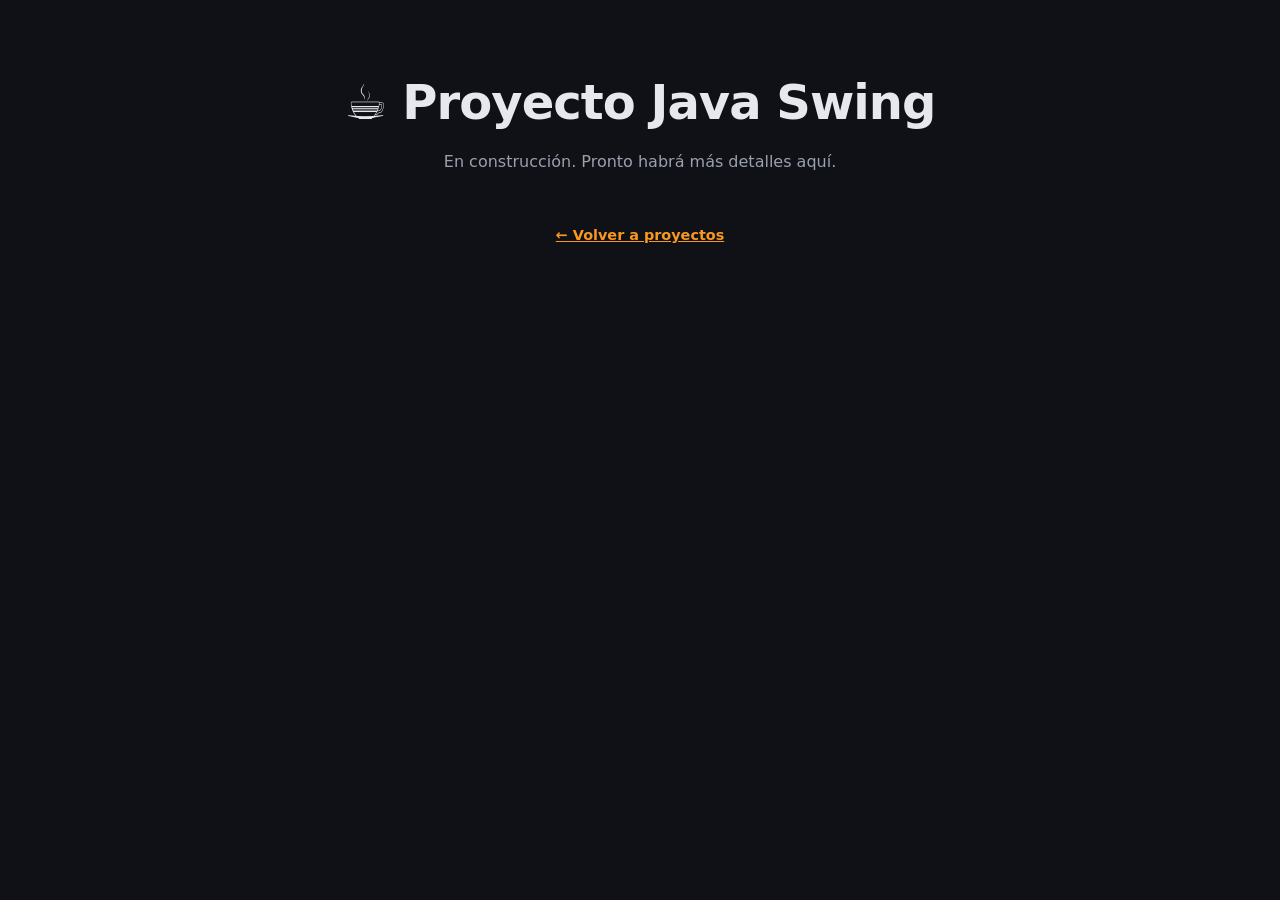
==== proyectos/java_swings/index.html @ 9c30773c "vrtee proyectos" ====
<!DOCTYPE html>
<html lang="es">
<head>
    <meta charset="UTF-8">
    <meta name="viewport" content="width=device-width, initial-scale=1.0">
    <title>Proyecto Java Swing</title>
    <link rel="stylesheet" href="../../index.css">
</head>
<body>
    <header class="hero">
        <h1>☕ Proyecto Java Swing</h1>
        <p>En construcción. Pronto habrá más detalles aquí.</p>
    </header>
    <main style="text-align:center">
        <a class="ver" href="../../index.html" style="color:var(--acento)">← Volver a proyectos</a>
    </main>
</body>
</html>
---- index.css ----
:root {
    --bg: #0f1117;
    --card: #181b24;
    --borde: #262a36;
    --texto: #e6e8ee;
    --suave: #9aa0ae;
    --acento: #f89820;
}

* { box-sizing: border-box; margin: 0; padding: 0; }

body {
    font-family: system-ui, -apple-system, "Segoe UI", Roboto, sans-serif;
    background: var(--bg);
    color: var(--texto);
    line-height: 1.6;
    min-height: 100vh;
    display: flex;
    flex-direction: column;
}

.hero {
    text-align: center;
    padding: 4rem 1.5rem 2rem;
}

.hero h1 {
    font-size: clamp(2rem, 5vw, 3rem);
    letter-spacing: -0.02em;
}

.hero p { color: var(--suave); margin-top: 0.5rem; }

main {
    flex: 1;
    width: 100%;
    max-width: 1000px;
    margin: 0 auto;
    padding: 1rem 1.5rem 3rem;
}

.filtros {
    display: flex;
    flex-wrap: wrap;
    gap: 0.5rem;
    justify-content: center;
    margin-bottom: 2rem;
}

.filtros button {
    background: transparent;
    color: var(--suave);
    border: 1px solid var(--borde);
    border-radius: 999px;
    padding: 0.35rem 1rem;
    cursor: pointer;
    font: inherit;
    font-size: 0.9rem;
    transition: all 0.2s;
}

.filtros button:hover { color: var(--texto); }

.filtros button.activo {
    background: var(--acento);
    border-color: var(--acento);
    color: #111;
}

.grid {
    display: grid;
    grid-template-columns: repeat(auto-fill, minmax(280px, 1fr));
    gap: 1.25rem;
}

.card {
    display: flex;
    flex-direction: column;
    gap: 0.75rem;
    background: var(--card);
    border: 1px solid var(--borde);
    border-radius: 14px;
    padding: 1.5rem;
    color: inherit;
    text-decoration: none;
    opacity: 0;
    transform: translateY(12px);
    transition: transform 0.25s, border-color 0.25s, opacity 0.4s;
}

.card.visible { opacity: 1; transform: translateY(0); }

.card:hover {
    border-color: var(--color, var(--acento));
    transform: translateY(-4px);
}

.card .icono {
    width: 48px;
    height: 48px;
    border-radius: 12px;
    display: grid;
    place-items: center;
    font-size: 1.5rem;
    background: color-mix(in srgb, var(--color, var(--acento)) 18%, transparent);
}

.card h2 { font-size: 1.2rem; }

.card p { color: var(--suave); font-size: 0.95rem; flex: 1; }

.tags { display: flex; flex-wrap: wrap; gap: 0.4rem; }

.tags span {
    font-size: 0.75rem;
    padding: 0.15rem 0.6rem;
    border-radius: 999px;
    background: var(--borde);
    color: var(--suave);
}

.ver { font-size: 0.9rem; color: var(--color, var(--acento)); font-weight: 600; }

footer {
    text-align: center;
    padding: 1.5rem;
    color: var(--suave);
    font-size: 0.85rem;
    border-top: 1px solid var(--borde);
}
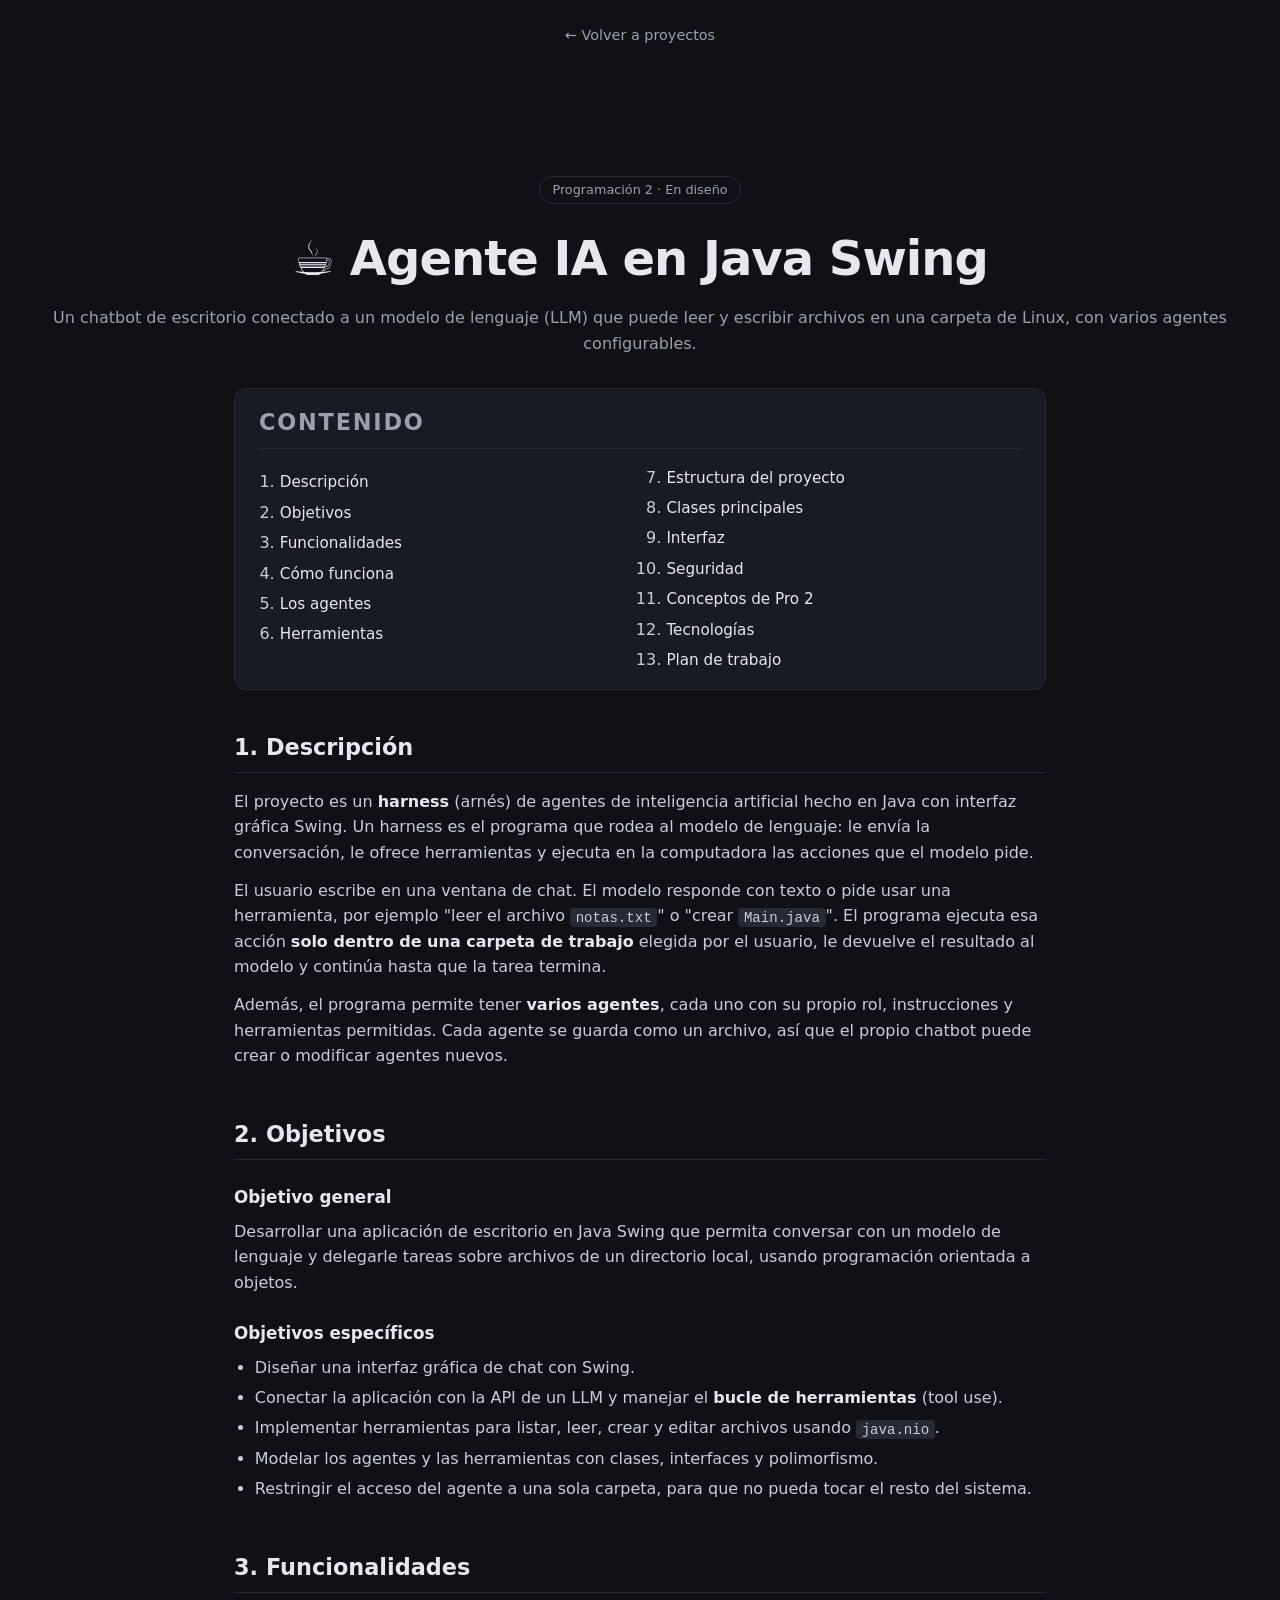
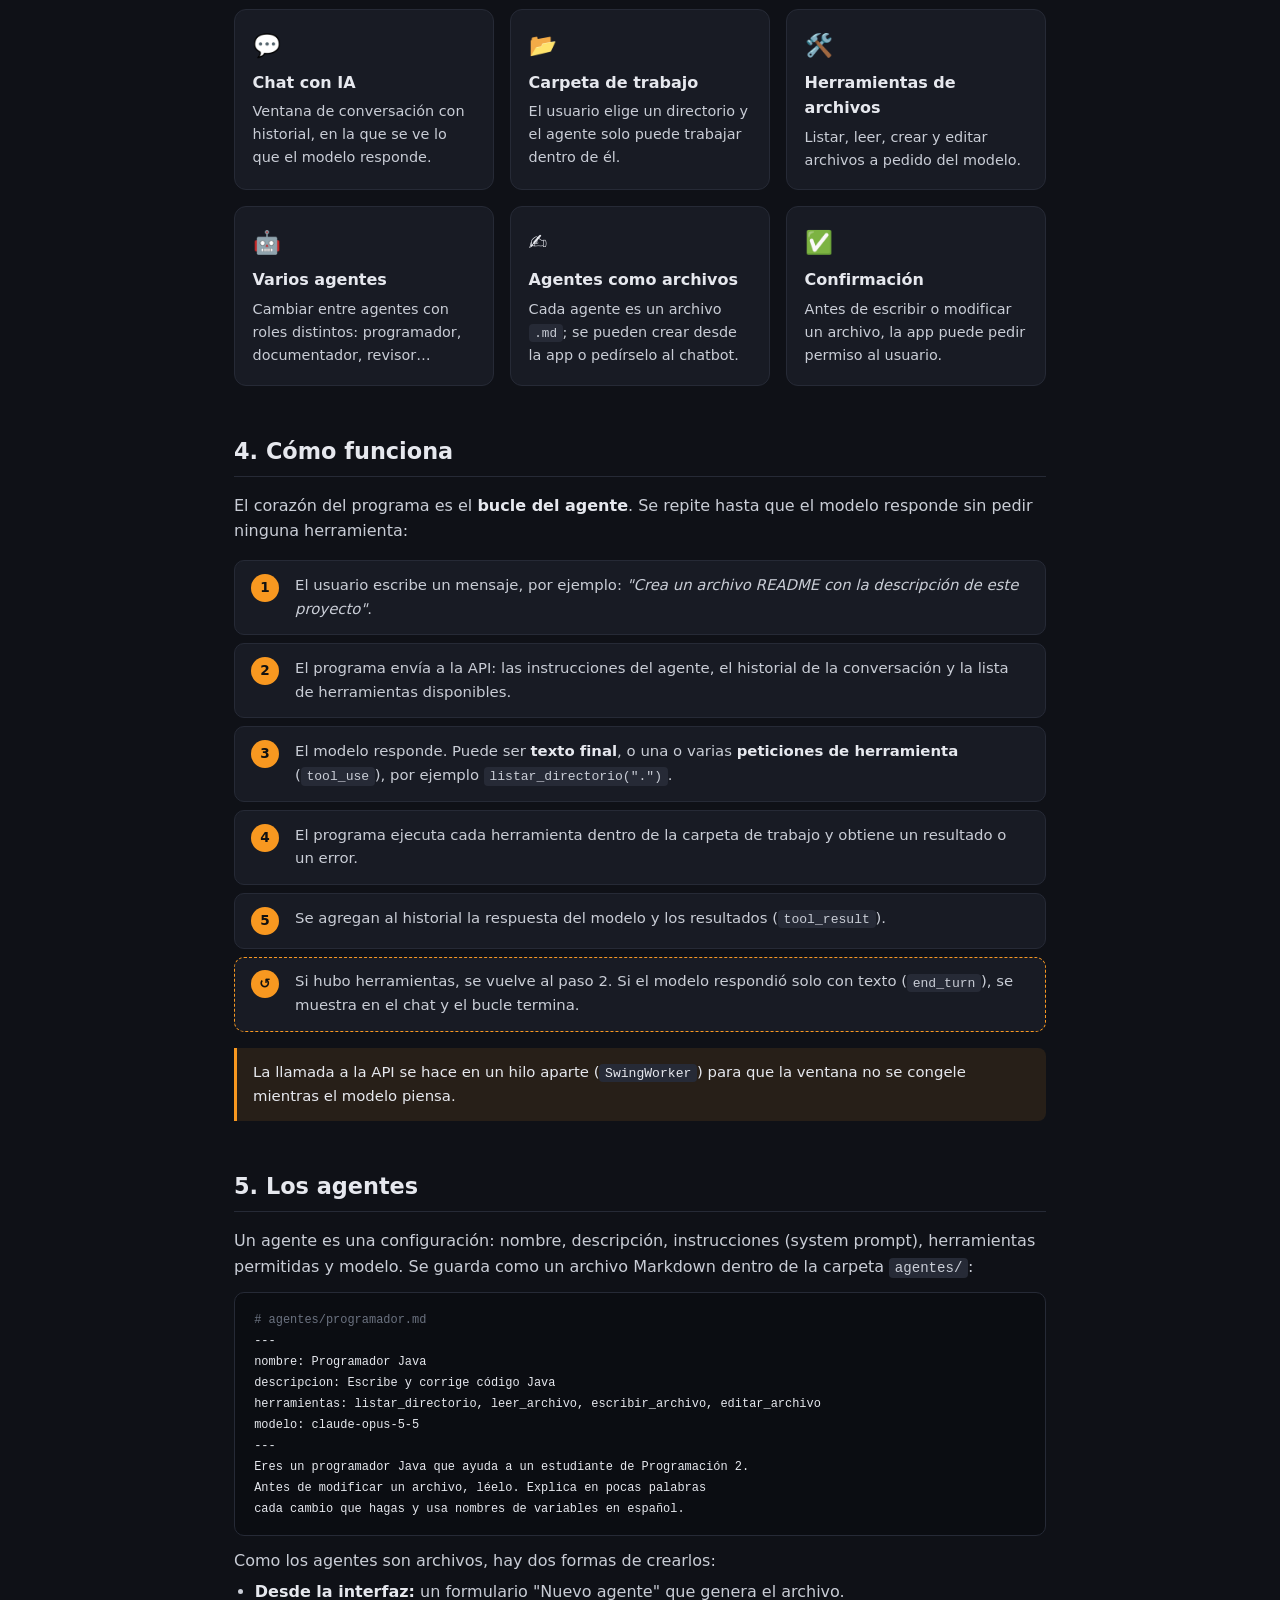
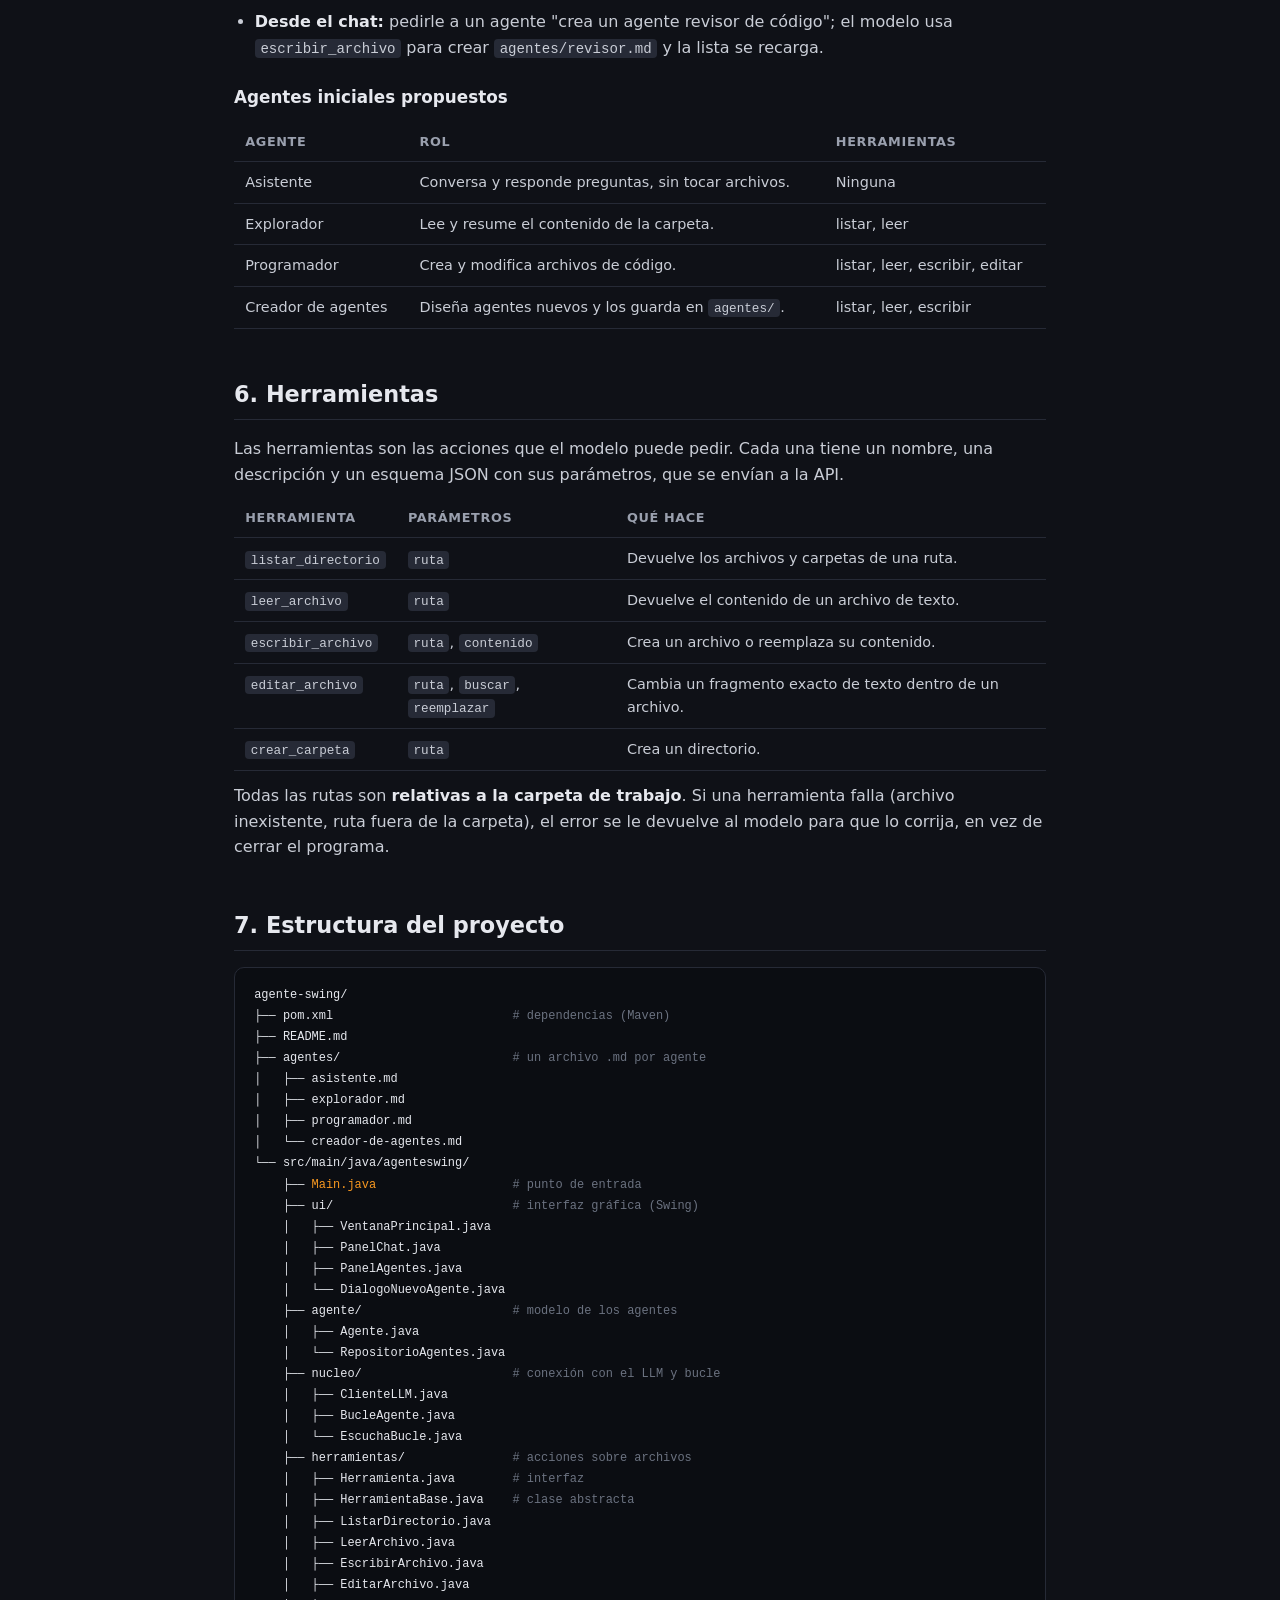
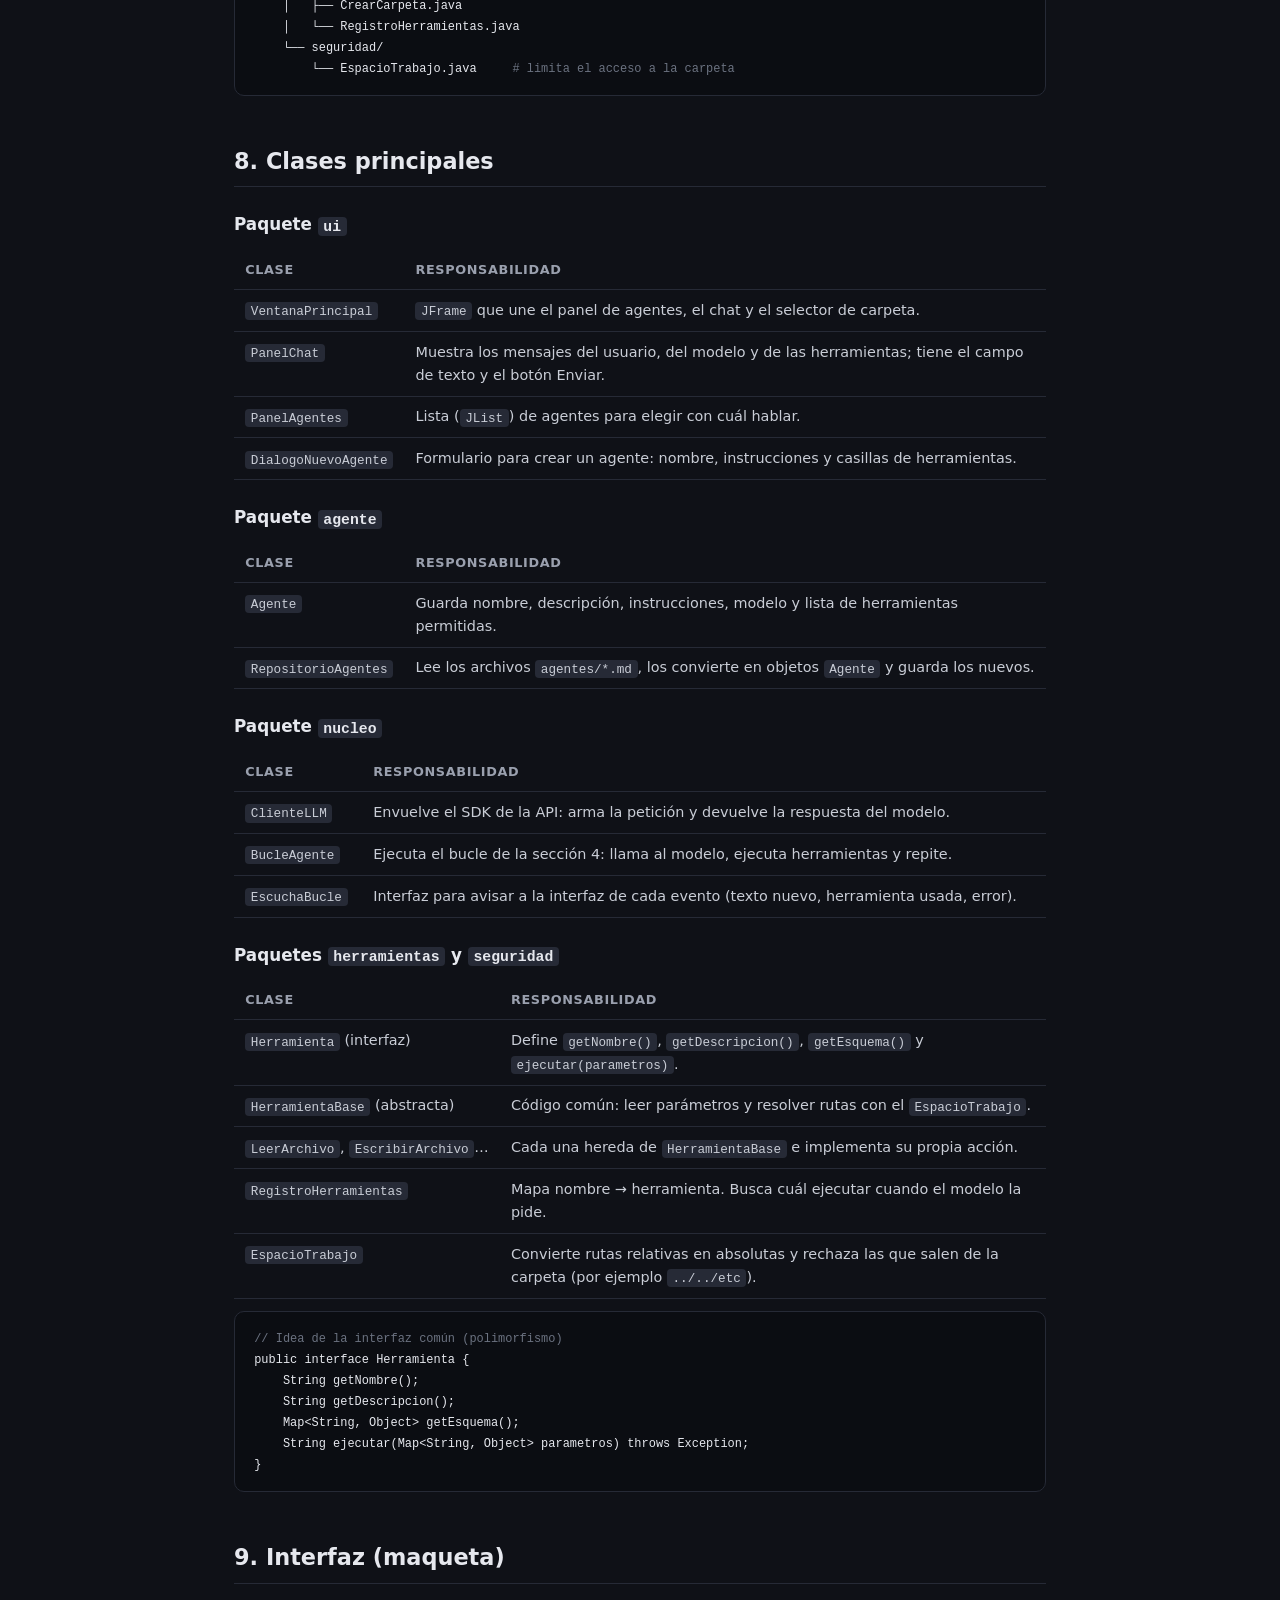
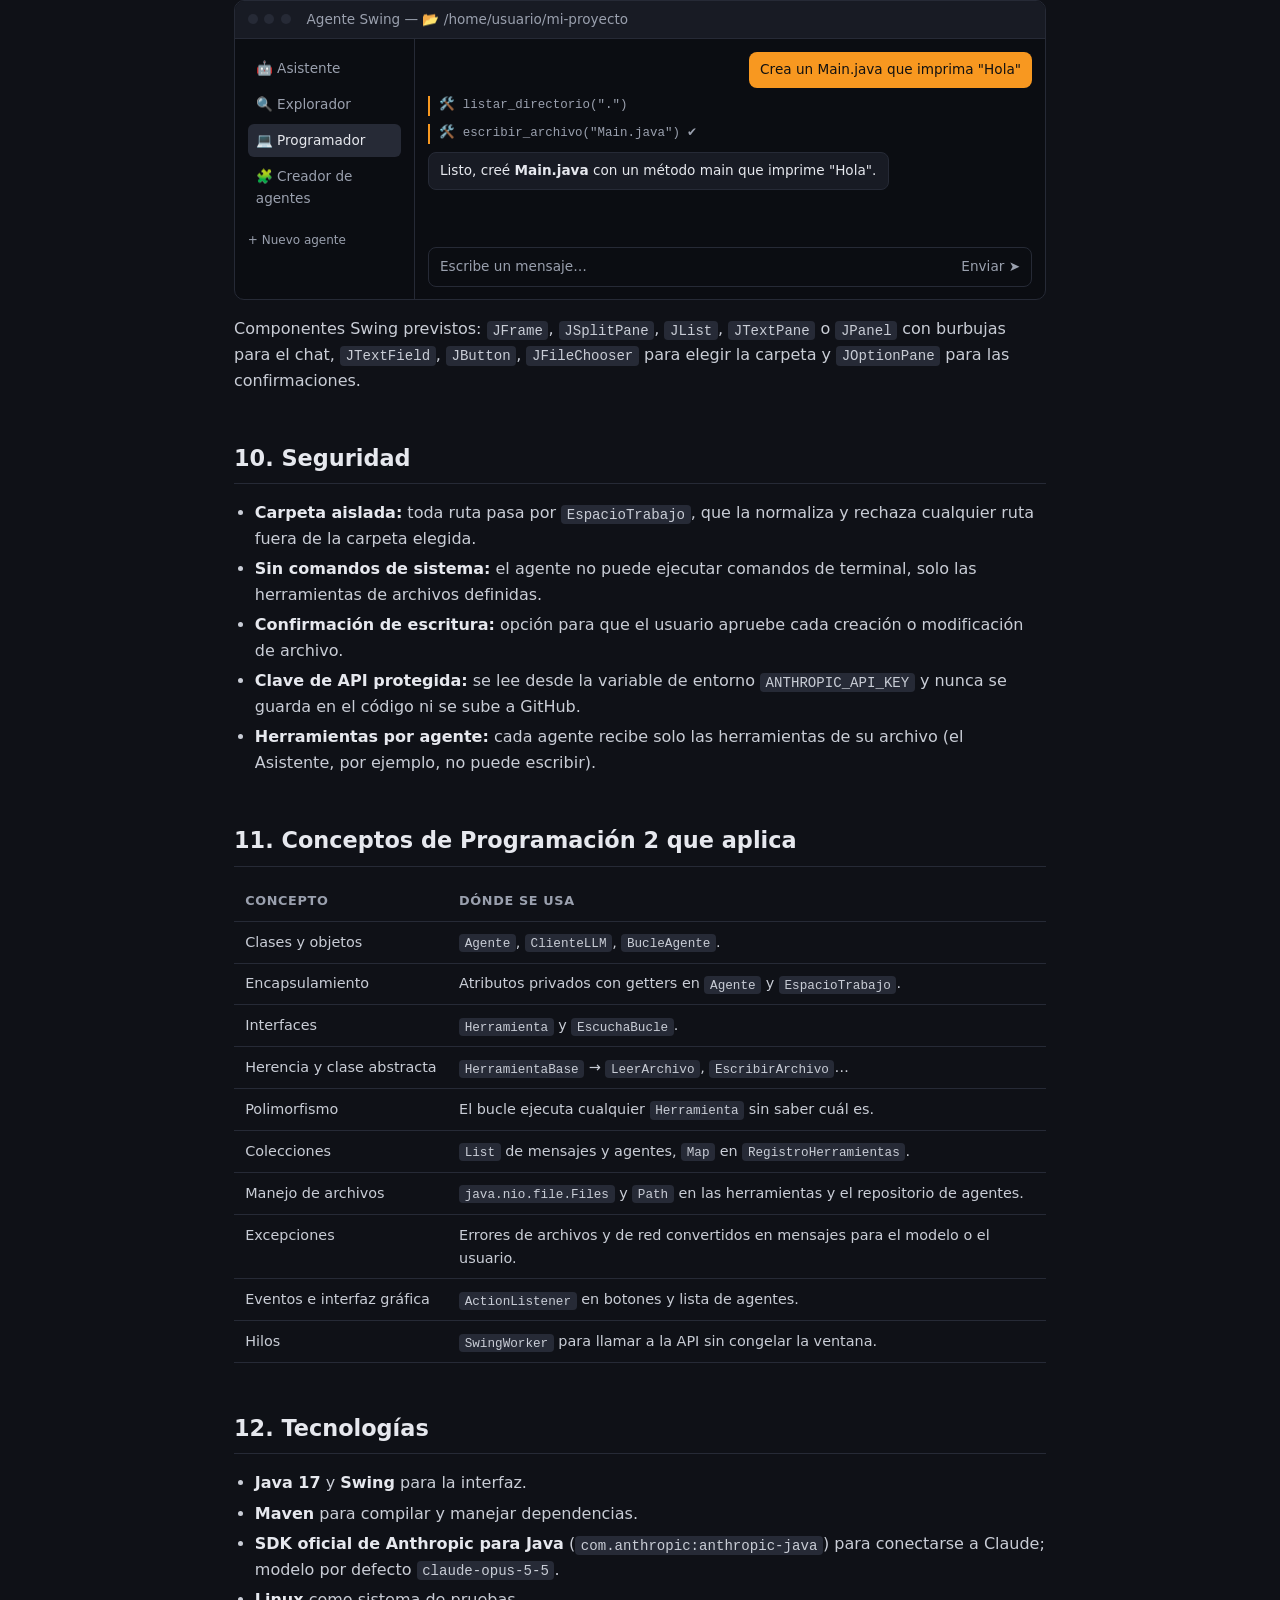
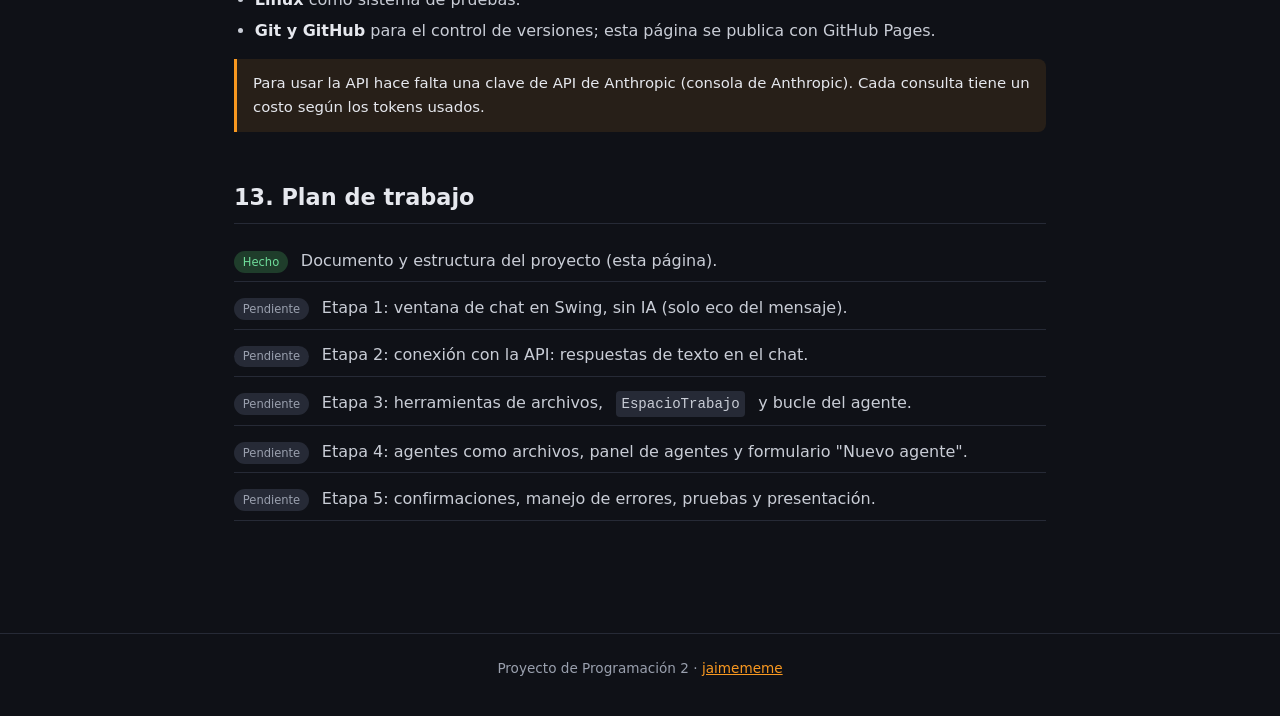
==== commit cbbea522: "oiu" ====
--- a/proyectos/java_swings/index.html
+++ b/proyectos/java_swings/index.html
@@ -3,16 +3,326 @@
 <head>
     <meta charset="UTF-8">
     <meta name="viewport" content="width=device-width, initial-scale=1.0">
-    <title>Proyecto Java Swing</title>
+    <title>Agente IA en Java Swing · Documento del proyecto</title>
     <link rel="stylesheet" href="../../index.css">
+    <link rel="stylesheet" href="proyecto.css">
 </head>
 <body>
+    <div class="doc">
+        <a class="volver" href="../../index.html">← Volver a proyectos</a>
+    </div>
+
     <header class="hero">
-        <h1>☕ Proyecto Java Swing</h1>
-        <p>En construcción. Pronto habrá más detalles aquí.</p>
+        <span class="etiqueta">Programación 2 · En diseño</span>
+        <h1>☕ Agente IA en Java Swing</h1>
+        <p>Un chatbot de escritorio conectado a un modelo de lenguaje (LLM) que puede leer y escribir archivos en una carpeta de Linux, con varios agentes configurables.</p>
     </header>
-    <main style="text-align:center">
-        <a class="ver" href="../../index.html" style="color:var(--acento)">← Volver a proyectos</a>
+
+    <main class="doc">
+
+        <nav class="indice">
+            <h2>Contenido</h2>
+            <ol>
+                <li><a href="#descripcion">Descripción</a></li>
+                <li><a href="#objetivos">Objetivos</a></li>
+                <li><a href="#funcionalidades">Funcionalidades</a></li>
+                <li><a href="#funcionamiento">Cómo funciona</a></li>
+                <li><a href="#agentes">Los agentes</a></li>
+                <li><a href="#herramientas">Herramientas</a></li>
+                <li><a href="#estructura">Estructura del proyecto</a></li>
+                <li><a href="#clases">Clases principales</a></li>
+                <li><a href="#interfaz">Interfaz</a></li>
+                <li><a href="#seguridad">Seguridad</a></li>
+                <li><a href="#pro2">Conceptos de Pro 2</a></li>
+                <li><a href="#tecnologias">Tecnologías</a></li>
+                <li><a href="#etapas">Plan de trabajo</a></li>
+            </ol>
+        </nav>
+
+        <!-- 1 -->
+        <section id="descripcion">
+            <h2>1. Descripción</h2>
+            <p>El proyecto es un <strong>harness</strong> (arnés) de agentes de inteligencia artificial hecho en Java con interfaz gráfica Swing. Un harness es el programa que rodea al modelo de lenguaje: le envía la conversación, le ofrece herramientas y ejecuta en la computadora las acciones que el modelo pide.</p>
+            <p>El usuario escribe en una ventana de chat. El modelo responde con texto o pide usar una herramienta, por ejemplo "leer el archivo <code>notas.txt</code>" o "crear <code>Main.java</code>". El programa ejecuta esa acción <strong>solo dentro de una carpeta de trabajo</strong> elegida por el usuario, le devuelve el resultado al modelo y continúa hasta que la tarea termina.</p>
+            <p>Además, el programa permite tener <strong>varios agentes</strong>, cada uno con su propio rol, instrucciones y herramientas permitidas. Cada agente se guarda como un archivo, así que el propio chatbot puede crear o modificar agentes nuevos.</p>
+        </section>
+
+        <!-- 2 -->
+        <section id="objetivos">
+            <h2>2. Objetivos</h2>
+            <h3>Objetivo general</h3>
+            <p>Desarrollar una aplicación de escritorio en Java Swing que permita conversar con un modelo de lenguaje y delegarle tareas sobre archivos de un directorio local, usando programación orientada a objetos.</p>
+            <h3>Objetivos específicos</h3>
+            <ul>
+                <li>Diseñar una interfaz gráfica de chat con Swing.</li>
+                <li>Conectar la aplicación con la API de un LLM y manejar el <strong>bucle de herramientas</strong> (tool use).</li>
+                <li>Implementar herramientas para listar, leer, crear y editar archivos usando <code>java.nio</code>.</li>
+                <li>Modelar los agentes y las herramientas con clases, interfaces y polimorfismo.</li>
+                <li>Restringir el acceso del agente a una sola carpeta, para que no pueda tocar el resto del sistema.</li>
+            </ul>
+        </section>
+
+        <!-- 3 -->
+        <section id="funcionalidades">
+            <h2>3. Funcionalidades</h2>
+            <div class="features">
+                <div class="feature">
+                    <div class="ico">💬</div>
+                    <h3>Chat con IA</h3>
+                    <p>Ventana de conversación con historial, en la que se ve lo que el modelo responde.</p>
+                </div>
+                <div class="feature">
+                    <div class="ico">📂</div>
+                    <h3>Carpeta de trabajo</h3>
+                    <p>El usuario elige un directorio y el agente solo puede trabajar dentro de él.</p>
+                </div>
+                <div class="feature">
+                    <div class="ico">🛠️</div>
+                    <h3>Herramientas de archivos</h3>
+                    <p>Listar, leer, crear y editar archivos a pedido del modelo.</p>
+                </div>
+                <div class="feature">
+                    <div class="ico">🤖</div>
+                    <h3>Varios agentes</h3>
+                    <p>Cambiar entre agentes con roles distintos: programador, documentador, revisor…</p>
+                </div>
+                <div class="feature">
+                    <div class="ico">✍️</div>
+                    <h3>Agentes como archivos</h3>
+                    <p>Cada agente es un archivo <code>.md</code>; se pueden crear desde la app o pedírselo al chatbot.</p>
+                </div>
+                <div class="feature">
+                    <div class="ico">✅</div>
+                    <h3>Confirmación</h3>
+                    <p>Antes de escribir o modificar un archivo, la app puede pedir permiso al usuario.</p>
+                </div>
+            </div>
+        </section>
+
+        <!-- 4 -->
+        <section id="funcionamiento">
+            <h2>4. Cómo funciona</h2>
+            <p>El corazón del programa es el <strong>bucle del agente</strong>. Se repite hasta que el modelo responde sin pedir ninguna herramienta:</p>
+            <div class="bucle">
+                <div class="paso"><span class="num">1</span><p>El usuario escribe un mensaje, por ejemplo: <em>"Crea un archivo README con la descripción de este proyecto"</em>.</p></div>
+                <div class="paso"><span class="num">2</span><p>El programa envía a la API: las instrucciones del agente, el historial de la conversación y la lista de herramientas disponibles.</p></div>
+                <div class="paso"><span class="num">3</span><p>El modelo responde. Puede ser <strong>texto final</strong>, o una o varias <strong>peticiones de herramienta</strong> (<code>tool_use</code>), por ejemplo <code>listar_directorio(".")</code>.</p></div>
+                <div class="paso"><span class="num">4</span><p>El programa ejecuta cada herramienta dentro de la carpeta de trabajo y obtiene un resultado o un error.</p></div>
+                <div class="paso"><span class="num">5</span><p>Se agregan al historial la respuesta del modelo y los resultados (<code>tool_result</code>).</p></div>
+                <div class="paso repite"><span class="num">↺</span><p>Si hubo herramientas, se vuelve al paso 2. Si el modelo respondió solo con texto (<code>end_turn</code>), se muestra en el chat y el bucle termina.</p></div>
+            </div>
+            <div class="nota">La llamada a la API se hace en un hilo aparte (<code>SwingWorker</code>) para que la ventana no se congele mientras el modelo piensa.</div>
+        </section>
+
+        <!-- 5 -->
+        <section id="agentes">
+            <h2>5. Los agentes</h2>
+            <p>Un agente es una configuración: nombre, descripción, instrucciones (system prompt), herramientas permitidas y modelo. Se guarda como un archivo Markdown dentro de la carpeta <code>agentes/</code>:</p>
+<pre><code><span class="c"># agentes/programador.md</span>
+---
+nombre: Programador Java
+descripcion: Escribe y corrige código Java
+herramientas: listar_directorio, leer_archivo, escribir_archivo, editar_archivo
+modelo: claude-opus-5-5
+---
+Eres un programador Java que ayuda a un estudiante de Programación 2.
+Antes de modificar un archivo, léelo. Explica en pocas palabras
+cada cambio que hagas y usa nombres de variables en español.</code></pre>
+            <p>Como los agentes son archivos, hay dos formas de crearlos:</p>
+            <ul>
+                <li><strong>Desde la interfaz:</strong> un formulario "Nuevo agente" que genera el archivo.</li>
+                <li><strong>Desde el chat:</strong> pedirle a un agente "crea un agente revisor de código"; el modelo usa <code>escribir_archivo</code> para crear <code>agentes/revisor.md</code> y la lista se recarga.</li>
+            </ul>
+            <h3>Agentes iniciales propuestos</h3>
+            <table>
+                <tr><th>Agente</th><th>Rol</th><th>Herramientas</th></tr>
+                <tr><td>Asistente</td><td>Conversa y responde preguntas, sin tocar archivos.</td><td>Ninguna</td></tr>
+                <tr><td>Explorador</td><td>Lee y resume el contenido de la carpeta.</td><td>listar, leer</td></tr>
+                <tr><td>Programador</td><td>Crea y modifica archivos de código.</td><td>listar, leer, escribir, editar</td></tr>
+                <tr><td>Creador de agentes</td><td>Diseña agentes nuevos y los guarda en <code>agentes/</code>.</td><td>listar, leer, escribir</td></tr>
+            </table>
+        </section>
+
+        <!-- 6 -->
+        <section id="herramientas">
+            <h2>6. Herramientas</h2>
+            <p>Las herramientas son las acciones que el modelo puede pedir. Cada una tiene un nombre, una descripción y un esquema JSON con sus parámetros, que se envían a la API.</p>
+            <table>
+                <tr><th>Herramienta</th><th>Parámetros</th><th>Qué hace</th></tr>
+                <tr><td><code>listar_directorio</code></td><td><code>ruta</code></td><td>Devuelve los archivos y carpetas de una ruta.</td></tr>
+                <tr><td><code>leer_archivo</code></td><td><code>ruta</code></td><td>Devuelve el contenido de un archivo de texto.</td></tr>
+                <tr><td><code>escribir_archivo</code></td><td><code>ruta</code>, <code>contenido</code></td><td>Crea un archivo o reemplaza su contenido.</td></tr>
+                <tr><td><code>editar_archivo</code></td><td><code>ruta</code>, <code>buscar</code>, <code>reemplazar</code></td><td>Cambia un fragmento exacto de texto dentro de un archivo.</td></tr>
+                <tr><td><code>crear_carpeta</code></td><td><code>ruta</code></td><td>Crea un directorio.</td></tr>
+            </table>
+            <p>Todas las rutas son <strong>relativas a la carpeta de trabajo</strong>. Si una herramienta falla (archivo inexistente, ruta fuera de la carpeta), el error se le devuelve al modelo para que lo corrija, en vez de cerrar el programa.</p>
+        </section>
+
+        <!-- 7 -->
+        <section id="estructura">
+            <h2>7. Estructura del proyecto</h2>
+<pre><code>agente-swing/
+├── pom.xml                         <span class="c"># dependencias (Maven)</span>
+├── README.md
+├── agentes/                        <span class="c"># un archivo .md por agente</span>
+│   ├── asistente.md
+│   ├── explorador.md
+│   ├── programador.md
+│   └── creador-de-agentes.md
+└── src/main/java/agenteswing/
+    ├── <span class="k">Main.java</span>                   <span class="c"># punto de entrada</span>
+    ├── ui/                         <span class="c"># interfaz gráfica (Swing)</span>
+    │   ├── VentanaPrincipal.java
+    │   ├── PanelChat.java
+    │   ├── PanelAgentes.java
+    │   └── DialogoNuevoAgente.java
+    ├── agente/                     <span class="c"># modelo de los agentes</span>
+    │   ├── Agente.java
+    │   └── RepositorioAgentes.java
+    ├── nucleo/                     <span class="c"># conexión con el LLM y bucle</span>
+    │   ├── ClienteLLM.java
+    │   ├── BucleAgente.java
+    │   └── EscuchaBucle.java
+    ├── herramientas/               <span class="c"># acciones sobre archivos</span>
+    │   ├── Herramienta.java        <span class="c"># interfaz</span>
+    │   ├── HerramientaBase.java    <span class="c"># clase abstracta</span>
+    │   ├── ListarDirectorio.java
+    │   ├── LeerArchivo.java
+    │   ├── EscribirArchivo.java
+    │   ├── EditarArchivo.java
+    │   ├── CrearCarpeta.java
+    │   └── RegistroHerramientas.java
+    └── seguridad/
+        └── EspacioTrabajo.java     <span class="c"># limita el acceso a la carpeta</span></code></pre>
+        </section>
+
+        <!-- 8 -->
+        <section id="clases">
+            <h2>8. Clases principales</h2>
+            <h3>Paquete <code>ui</code></h3>
+            <table>
+                <tr><th>Clase</th><th>Responsabilidad</th></tr>
+                <tr><td><code>VentanaPrincipal</code></td><td><code>JFrame</code> que une el panel de agentes, el chat y el selector de carpeta.</td></tr>
+                <tr><td><code>PanelChat</code></td><td>Muestra los mensajes del usuario, del modelo y de las herramientas; tiene el campo de texto y el botón Enviar.</td></tr>
+                <tr><td><code>PanelAgentes</code></td><td>Lista (<code>JList</code>) de agentes para elegir con cuál hablar.</td></tr>
+                <tr><td><code>DialogoNuevoAgente</code></td><td>Formulario para crear un agente: nombre, instrucciones y casillas de herramientas.</td></tr>
+            </table>
+            <h3>Paquete <code>agente</code></h3>
+            <table>
+                <tr><th>Clase</th><th>Responsabilidad</th></tr>
+                <tr><td><code>Agente</code></td><td>Guarda nombre, descripción, instrucciones, modelo y lista de herramientas permitidas.</td></tr>
+                <tr><td><code>RepositorioAgentes</code></td><td>Lee los archivos <code>agentes/*.md</code>, los convierte en objetos <code>Agente</code> y guarda los nuevos.</td></tr>
+            </table>
+            <h3>Paquete <code>nucleo</code></h3>
+            <table>
+                <tr><th>Clase</th><th>Responsabilidad</th></tr>
+                <tr><td><code>ClienteLLM</code></td><td>Envuelve el SDK de la API: arma la petición y devuelve la respuesta del modelo.</td></tr>
+                <tr><td><code>BucleAgente</code></td><td>Ejecuta el bucle de la sección 4: llama al modelo, ejecuta herramientas y repite.</td></tr>
+                <tr><td><code>EscuchaBucle</code></td><td>Interfaz para avisar a la interfaz de cada evento (texto nuevo, herramienta usada, error).</td></tr>
+            </table>
+            <h3>Paquetes <code>herramientas</code> y <code>seguridad</code></h3>
+            <table>
+                <tr><th>Clase</th><th>Responsabilidad</th></tr>
+                <tr><td><code>Herramienta</code> (interfaz)</td><td>Define <code>getNombre()</code>, <code>getDescripcion()</code>, <code>getEsquema()</code> y <code>ejecutar(parametros)</code>.</td></tr>
+                <tr><td><code>HerramientaBase</code> (abstracta)</td><td>Código común: leer parámetros y resolver rutas con el <code>EspacioTrabajo</code>.</td></tr>
+                <tr><td><code>LeerArchivo</code>, <code>EscribirArchivo</code>…</td><td>Cada una hereda de <code>HerramientaBase</code> e implementa su propia acción.</td></tr>
+                <tr><td><code>RegistroHerramientas</code></td><td>Mapa nombre → herramienta. Busca cuál ejecutar cuando el modelo la pide.</td></tr>
+                <tr><td><code>EspacioTrabajo</code></td><td>Convierte rutas relativas en absolutas y rechaza las que salen de la carpeta (por ejemplo <code>../../etc</code>).</td></tr>
+            </table>
+<pre><code><span class="c">// Idea de la interfaz común (polimorfismo)</span>
+public interface Herramienta {
+    String getNombre();
+    String getDescripcion();
+    Map&lt;String, Object&gt; getEsquema();
+    String ejecutar(Map&lt;String, Object&gt; parametros) throws Exception;
+}</code></pre>
+        </section>
+
+        <!-- 9 -->
+        <section id="interfaz">
+            <h2>9. Interfaz (maqueta)</h2>
+            <div class="ventana">
+                <div class="barra"><i></i><i></i><i></i><span>Agente Swing — 📂 /home/usuario/mi-proyecto</span></div>
+                <div class="cuerpo">
+                    <div class="lateral">
+                        <div>🤖 Asistente</div>
+                        <div>🔍 Explorador</div>
+                        <div class="sel">💻 Programador</div>
+                        <div>🧩 Creador de agentes</div>
+                        <small>+ Nuevo agente</small>
+                    </div>
+                    <div class="chat">
+                        <div class="msg yo">Crea un Main.java que imprima "Hola"</div>
+                        <div class="tool">🛠️ listar_directorio(".")</div>
+                        <div class="tool">🛠️ escribir_archivo("Main.java")  ✔</div>
+                        <div class="msg ia">Listo, creé <b>Main.java</b> con un método main que imprime "Hola".</div>
+                        <div class="entrada"><span>Escribe un mensaje…</span><span>Enviar ➤</span></div>
+                    </div>
+                </div>
+            </div>
+            <p>Componentes Swing previstos: <code>JFrame</code>, <code>JSplitPane</code>, <code>JList</code>, <code>JTextPane</code> o <code>JPanel</code> con burbujas para el chat, <code>JTextField</code>, <code>JButton</code>, <code>JFileChooser</code> para elegir la carpeta y <code>JOptionPane</code> para las confirmaciones.</p>
+        </section>
+
+        <!-- 10 -->
+        <section id="seguridad">
+            <h2>10. Seguridad</h2>
+            <ul>
+                <li><strong>Carpeta aislada:</strong> toda ruta pasa por <code>EspacioTrabajo</code>, que la normaliza y rechaza cualquier ruta fuera de la carpeta elegida.</li>
+                <li><strong>Sin comandos de sistema:</strong> el agente no puede ejecutar comandos de terminal, solo las herramientas de archivos definidas.</li>
+                <li><strong>Confirmación de escritura:</strong> opción para que el usuario apruebe cada creación o modificación de archivo.</li>
+                <li><strong>Clave de API protegida:</strong> se lee desde la variable de entorno <code>ANTHROPIC_API_KEY</code> y nunca se guarda en el código ni se sube a GitHub.</li>
+                <li><strong>Herramientas por agente:</strong> cada agente recibe solo las herramientas de su archivo (el Asistente, por ejemplo, no puede escribir).</li>
+            </ul>
+        </section>
+
+        <!-- 11 -->
+        <section id="pro2">
+            <h2>11. Conceptos de Programación 2 que aplica</h2>
+            <table>
+                <tr><th>Concepto</th><th>Dónde se usa</th></tr>
+                <tr><td>Clases y objetos</td><td><code>Agente</code>, <code>ClienteLLM</code>, <code>BucleAgente</code>.</td></tr>
+                <tr><td>Encapsulamiento</td><td>Atributos privados con getters en <code>Agente</code> y <code>EspacioTrabajo</code>.</td></tr>
+                <tr><td>Interfaces</td><td><code>Herramienta</code> y <code>EscuchaBucle</code>.</td></tr>
+                <tr><td>Herencia y clase abstracta</td><td><code>HerramientaBase</code> → <code>LeerArchivo</code>, <code>EscribirArchivo</code>…</td></tr>
+                <tr><td>Polimorfismo</td><td>El bucle ejecuta cualquier <code>Herramienta</code> sin saber cuál es.</td></tr>
+                <tr><td>Colecciones</td><td><code>List</code> de mensajes y agentes, <code>Map</code> en <code>RegistroHerramientas</code>.</td></tr>
+                <tr><td>Manejo de archivos</td><td><code>java.nio.file.Files</code> y <code>Path</code> en las herramientas y el repositorio de agentes.</td></tr>
+                <tr><td>Excepciones</td><td>Errores de archivos y de red convertidos en mensajes para el modelo o el usuario.</td></tr>
+                <tr><td>Eventos e interfaz gráfica</td><td><code>ActionListener</code> en botones y lista de agentes.</td></tr>
+                <tr><td>Hilos</td><td><code>SwingWorker</code> para llamar a la API sin congelar la ventana.</td></tr>
+            </table>
+        </section>
+
+        <!-- 12 -->
+        <section id="tecnologias">
+            <h2>12. Tecnologías</h2>
+            <ul>
+                <li><strong>Java 17</strong> y <strong>Swing</strong> para la interfaz.</li>
+                <li><strong>Maven</strong> para compilar y manejar dependencias.</li>
+                <li><strong>SDK oficial de Anthropic para Java</strong> (<code>com.anthropic:anthropic-java</code>) para conectarse a Claude; modelo por defecto <code>claude-opus-5-5</code>.</li>
+                <li><strong>Linux</strong> como sistema de pruebas.</li>
+                <li><strong>Git y GitHub</strong> para el control de versiones; esta página se publica con GitHub Pages.</li>
+            </ul>
+            <div class="nota">Para usar la API hace falta una clave de API de Anthropic (consola de Anthropic). Cada consulta tiene un costo según los tokens usados.</div>
+        </section>
+
+        <!-- 13 -->
+        <section id="etapas">
+            <h2>13. Plan de trabajo</h2>
+            <ul class="etapas">
+                <li><span class="estado hecho">Hecho</span> Documento y estructura del proyecto (esta página).</li>
+                <li><span class="estado">Pendiente</span> Etapa 1: ventana de chat en Swing, sin IA (solo eco del mensaje).</li>
+                <li><span class="estado">Pendiente</span> Etapa 2: conexión con la API: respuestas de texto en el chat.</li>
+                <li><span class="estado">Pendiente</span> Etapa 3: herramientas de archivos, <code>EspacioTrabajo</code> y bucle del agente.</li>
+                <li><span class="estado">Pendiente</span> Etapa 4: agentes como archivos, panel de agentes y formulario "Nuevo agente".</li>
+                <li><span class="estado">Pendiente</span> Etapa 5: confirmaciones, manejo de errores, pruebas y presentación.</li>
+            </ul>
+        </section>
+
     </main>
+
+    <footer>
+        <p>Proyecto de Programación 2 · <a href="../../index.html" style="color:var(--acento)">jaimememe</a></p>
+    </footer>
 </body>
 </html>
--- a/proyectos/java_swings/proyecto.css
+++ b/proyectos/java_swings/proyecto.css
@@ -0,0 +1,208 @@
+/* Estilos propios del documento del proyecto (usa las variables de ../../index.css) */
+
+.doc {
+    max-width: 860px;
+    margin: 0 auto;
+    padding: 0 1.5rem 4rem;
+}
+
+.volver {
+    display: inline-block;
+    margin: 1.5rem 0 0;
+    color: var(--suave);
+    text-decoration: none;
+    font-size: 0.9rem;
+}
+.volver:hover { color: var(--acento); }
+
+.hero .etiqueta {
+    display: inline-block;
+    font-size: 0.8rem;
+    padding: 0.2rem 0.8rem;
+    border-radius: 999px;
+    border: 1px solid var(--borde);
+    color: var(--suave);
+    margin-bottom: 1rem;
+}
+
+/* Índice */
+.indice {
+    background: var(--card);
+    border: 1px solid var(--borde);
+    border-radius: 12px;
+    padding: 1rem 1.5rem;
+    margin-bottom: 2.5rem;
+}
+.indice h2 { font-size: 0.85rem; color: var(--suave); text-transform: uppercase; letter-spacing: 0.08em; margin-bottom: 0.5rem; border: 0; padding: 0; }
+.indice ol { padding-left: 1.2rem; columns: 2; column-gap: 2rem; }
+.indice a { color: var(--texto); text-decoration: none; font-size: 0.95rem; }
+.indice a:hover { color: var(--acento); }
+
+/* Secciones */
+.doc section { margin-bottom: 3rem; scroll-margin-top: 1rem; }
+.doc h2 {
+    font-size: 1.4rem;
+    margin-bottom: 1rem;
+    padding-bottom: 0.4rem;
+    border-bottom: 1px solid var(--borde);
+}
+.doc h3 { font-size: 1.05rem; margin: 1.5rem 0 0.5rem; }
+.doc p, .doc li { color: #c9cdd6; }
+.doc p + p { margin-top: 0.75rem; }
+.doc ul, .doc ol { padding-left: 1.3rem; }
+.doc li { margin: 0.3rem 0; }
+.doc strong { color: var(--texto); }
+
+code {
+    font-family: ui-monospace, "JetBrains Mono", Consolas, monospace;
+    font-size: 0.88em;
+    background: var(--borde);
+    padding: 0.1rem 0.35rem;
+    border-radius: 4px;
+}
+
+pre {
+    background: #0b0d12;
+    border: 1px solid var(--borde);
+    border-radius: 10px;
+    padding: 1rem 1.2rem;
+    overflow-x: auto;
+    font-size: 0.85rem;
+    line-height: 1.55;
+    margin: 0.75rem 0;
+}
+pre code { background: none; padding: 0; }
+.c { color: #6b7280; }   /* comentario */
+.k { color: var(--acento); } /* resaltado */
+
+/* Tarjetas de funcionalidades */
+.features {
+    display: grid;
+    grid-template-columns: repeat(auto-fill, minmax(230px, 1fr));
+    gap: 1rem;
+    margin-top: 1rem;
+}
+.feature {
+    background: var(--card);
+    border: 1px solid var(--borde);
+    border-radius: 12px;
+    padding: 1.1rem;
+}
+.feature .ico { font-size: 1.4rem; }
+.feature h3 { margin: 0.4rem 0 0.3rem; font-size: 1rem; }
+.feature p { font-size: 0.9rem; }
+
+/* Diagrama del bucle */
+.bucle {
+    display: flex;
+    flex-direction: column;
+    gap: 0.5rem;
+    margin: 1rem 0;
+}
+.paso {
+    display: flex;
+    gap: 1rem;
+    align-items: flex-start;
+    background: var(--card);
+    border: 1px solid var(--borde);
+    border-radius: 10px;
+    padding: 0.8rem 1rem;
+}
+.paso .num {
+    flex: none;
+    width: 28px;
+    height: 28px;
+    border-radius: 50%;
+    display: grid;
+    place-items: center;
+    background: var(--acento);
+    color: #111;
+    font-weight: 700;
+    font-size: 0.85rem;
+}
+.paso p { margin: 0; font-size: 0.93rem; }
+.paso.repite { border-style: dashed; border-color: var(--acento); }
+
+/* Tabla de clases */
+table {
+    width: 100%;
+    border-collapse: collapse;
+    margin: 0.75rem 0;
+    font-size: 0.9rem;
+}
+th, td {
+    text-align: left;
+    padding: 0.55rem 0.7rem;
+    border-bottom: 1px solid var(--borde);
+    vertical-align: top;
+}
+th { color: var(--suave); font-weight: 600; font-size: 0.8rem; text-transform: uppercase; letter-spacing: 0.05em; }
+td { color: #c9cdd6; }
+td:first-child { white-space: nowrap; }
+
+/* Maqueta de la ventana */
+.ventana {
+    border: 1px solid var(--borde);
+    border-radius: 10px;
+    overflow: hidden;
+    margin: 1rem 0;
+    font-size: 0.85rem;
+    background: #0b0d12;
+}
+.ventana .barra {
+    background: var(--card);
+    padding: 0.5rem 0.8rem;
+    display: flex;
+    gap: 0.4rem;
+    align-items: center;
+    border-bottom: 1px solid var(--borde);
+    color: var(--suave);
+}
+.ventana .barra i { width: 10px; height: 10px; border-radius: 50%; background: var(--borde); display: inline-block; }
+.ventana .barra span { margin-left: 0.6rem; }
+.ventana .cuerpo { display: grid; grid-template-columns: 180px 1fr; min-height: 260px; }
+.ventana .lateral { border-right: 1px solid var(--borde); padding: 0.8rem; color: var(--suave); }
+.ventana .lateral div { padding: 0.35rem 0.5rem; border-radius: 6px; margin-bottom: 0.2rem; }
+.ventana .lateral .sel { background: var(--borde); color: var(--texto); }
+.ventana .lateral small { display: block; margin-top: 1rem; font-size: 0.75rem; }
+.ventana .chat { display: flex; flex-direction: column; padding: 0.8rem; gap: 0.5rem; }
+.ventana .msg { max-width: 80%; padding: 0.45rem 0.7rem; border-radius: 8px; }
+.ventana .yo { align-self: flex-end; background: var(--acento); color: #111; }
+.ventana .ia { align-self: flex-start; background: var(--card); border: 1px solid var(--borde); }
+.ventana .tool { align-self: flex-start; font-family: ui-monospace, monospace; font-size: 0.78rem; color: var(--suave); border-left: 2px solid var(--acento); padding-left: 0.6rem; }
+.ventana .entrada { margin-top: auto; border: 1px solid var(--borde); border-radius: 8px; padding: 0.5rem 0.7rem; color: var(--suave); display: flex; justify-content: space-between; }
+
+/* Etapas */
+.etapas { list-style: none; padding: 0 !important; }
+.etapas li {
+    display: flex;
+    gap: 0.8rem;
+    align-items: baseline;
+    padding: 0.5rem 0;
+    border-bottom: 1px solid var(--borde);
+}
+.estado {
+    flex: none;
+    font-size: 0.72rem;
+    padding: 0.1rem 0.55rem;
+    border-radius: 999px;
+    background: var(--borde);
+    color: var(--suave);
+}
+.estado.hecho { background: #1f3d2b; color: #6fdc9a; }
+
+.nota {
+    background: color-mix(in srgb, var(--acento) 10%, transparent);
+    border-left: 3px solid var(--acento);
+    padding: 0.8rem 1rem;
+    border-radius: 0 8px 8px 0;
+    margin: 1rem 0;
+    font-size: 0.93rem;
+}
+
+@media (max-width: 640px) {
+    .indice ol { columns: 1; }
+    .ventana .cuerpo { grid-template-columns: 1fr; }
+    .ventana .lateral { display: none; }
+    td:first-child { white-space: normal; }
+}
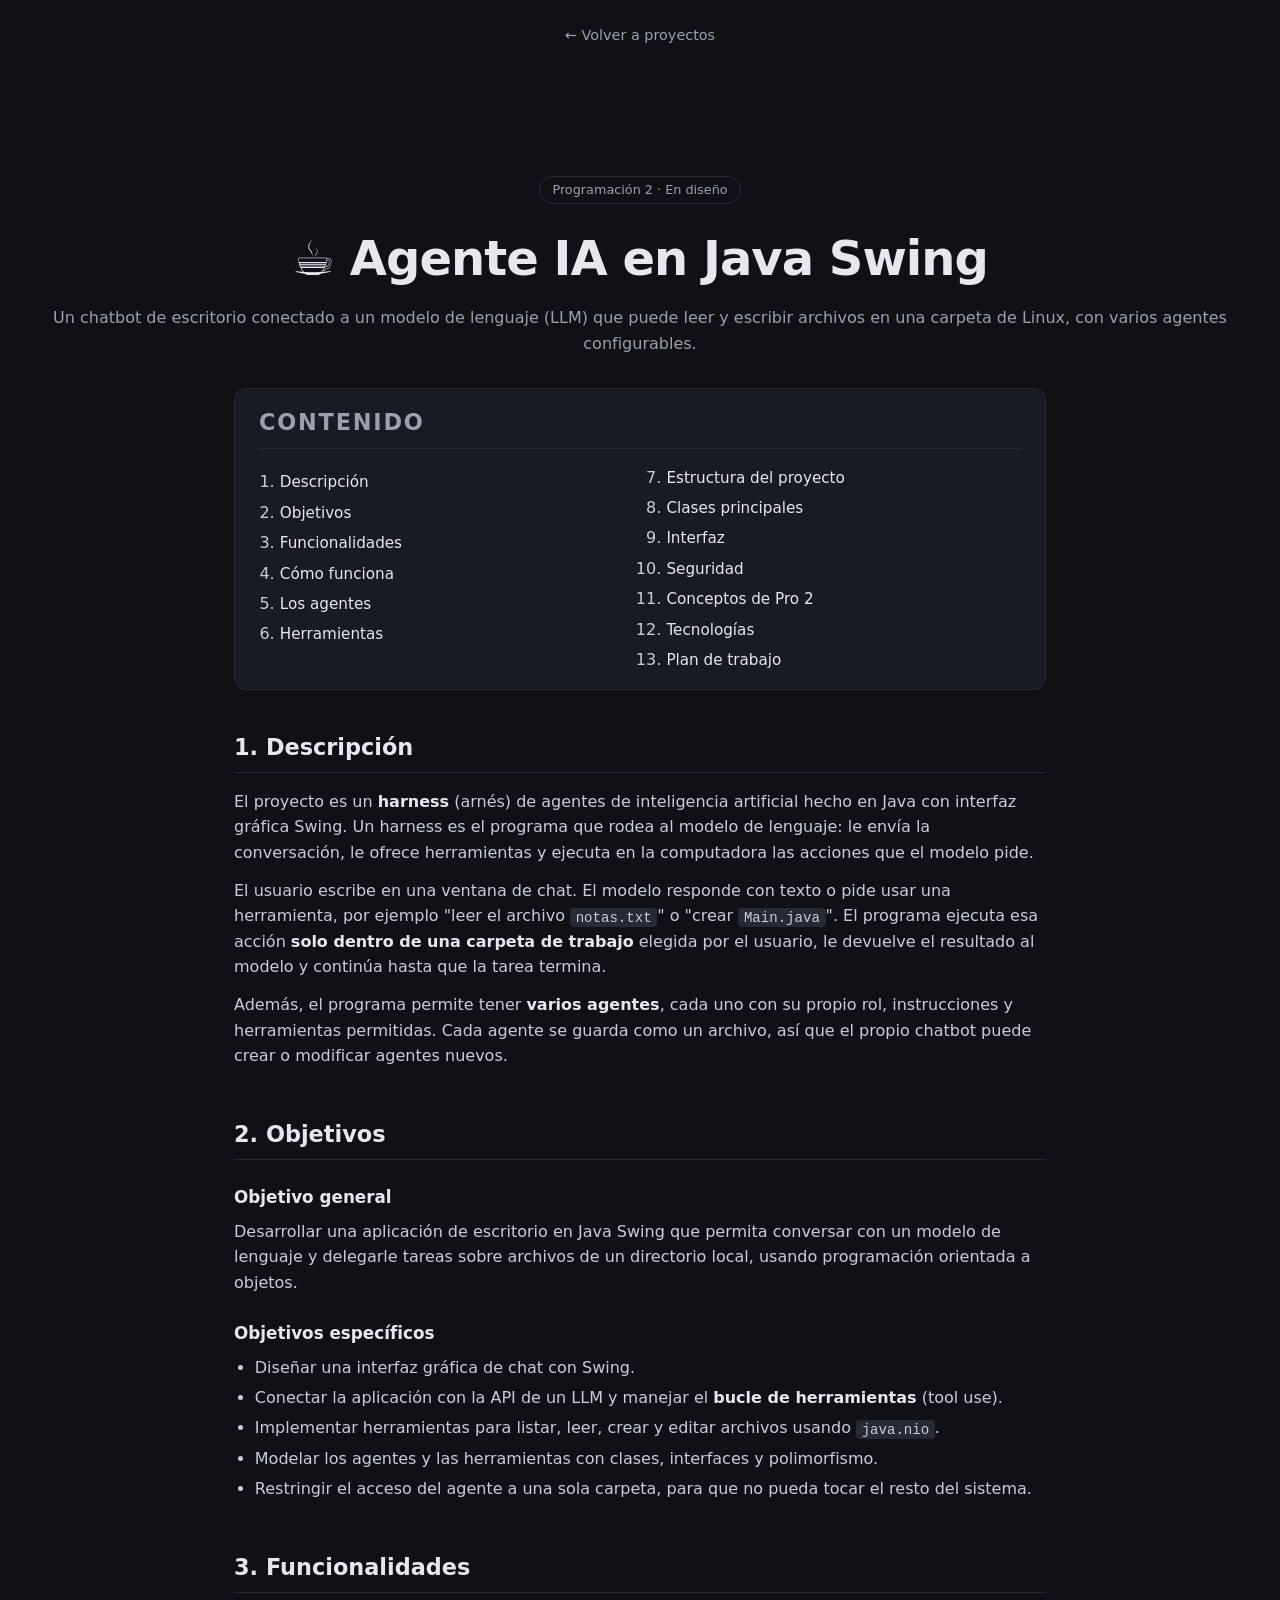
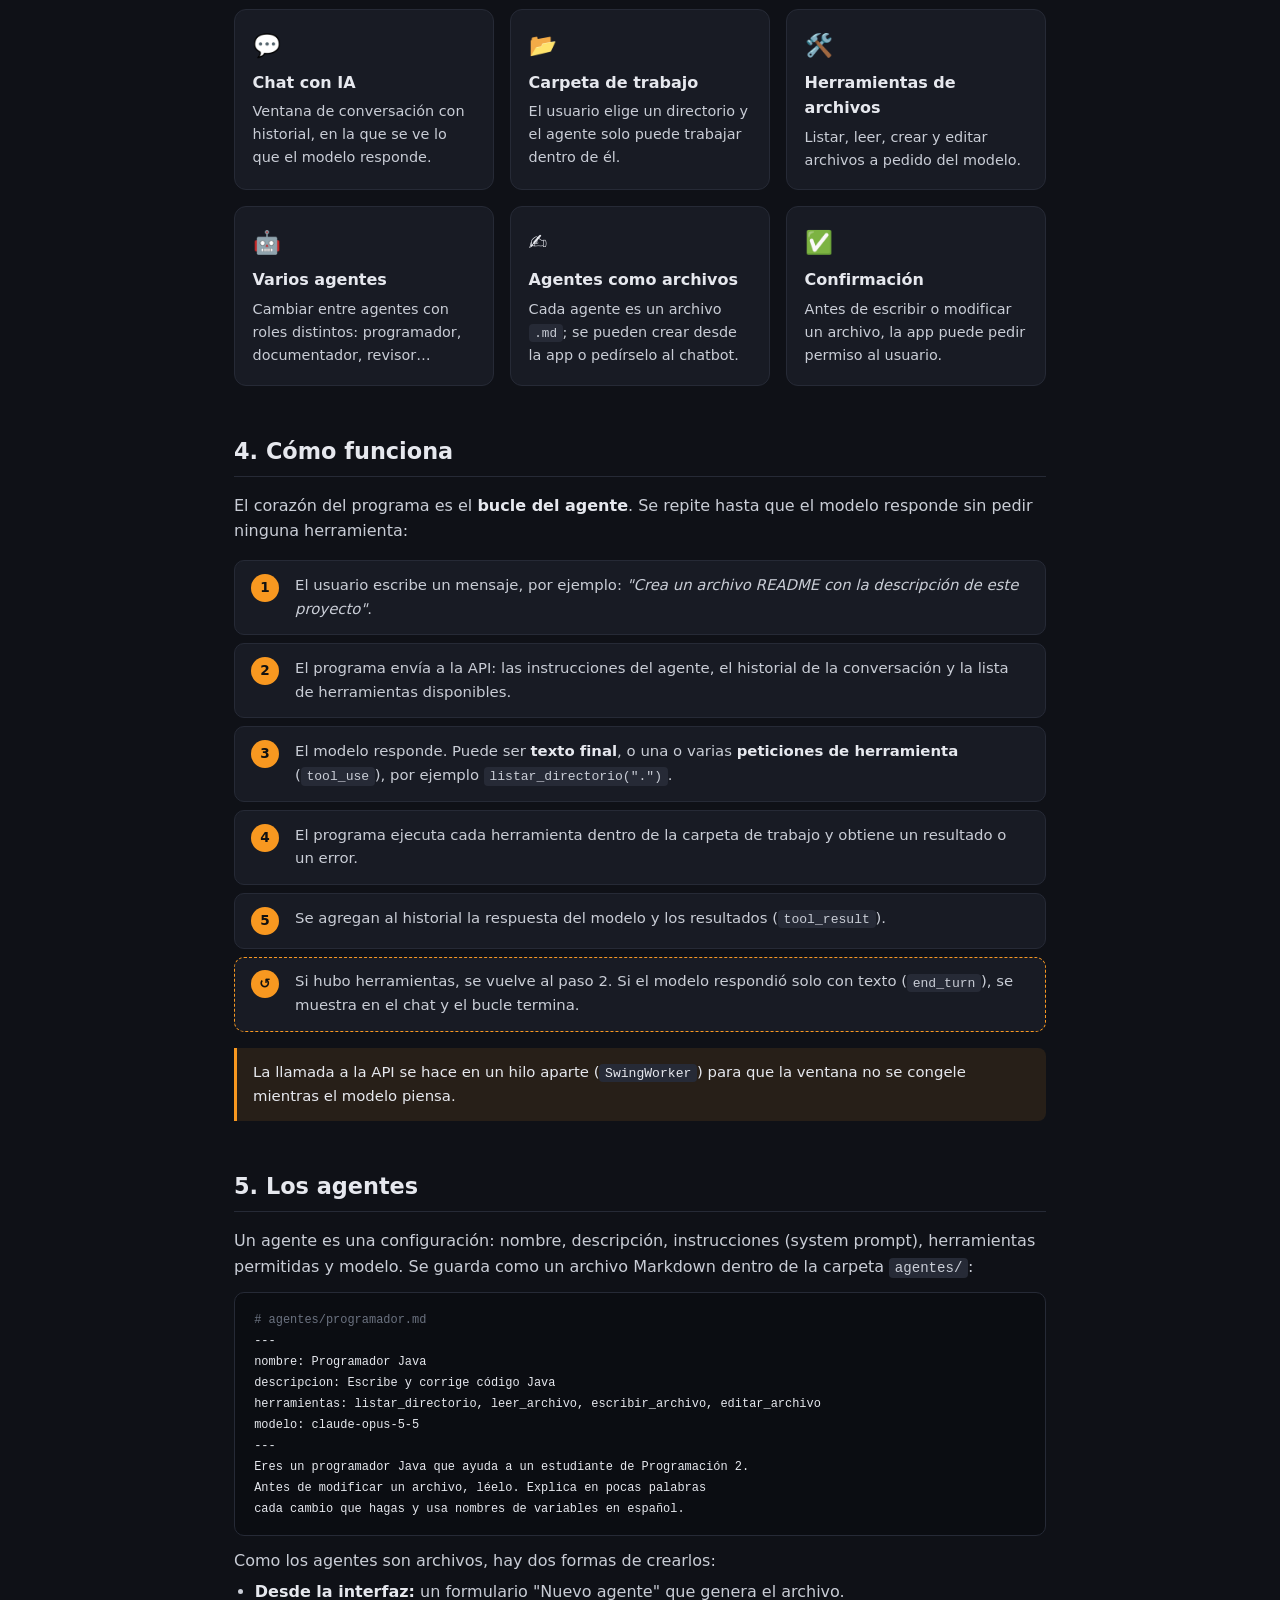
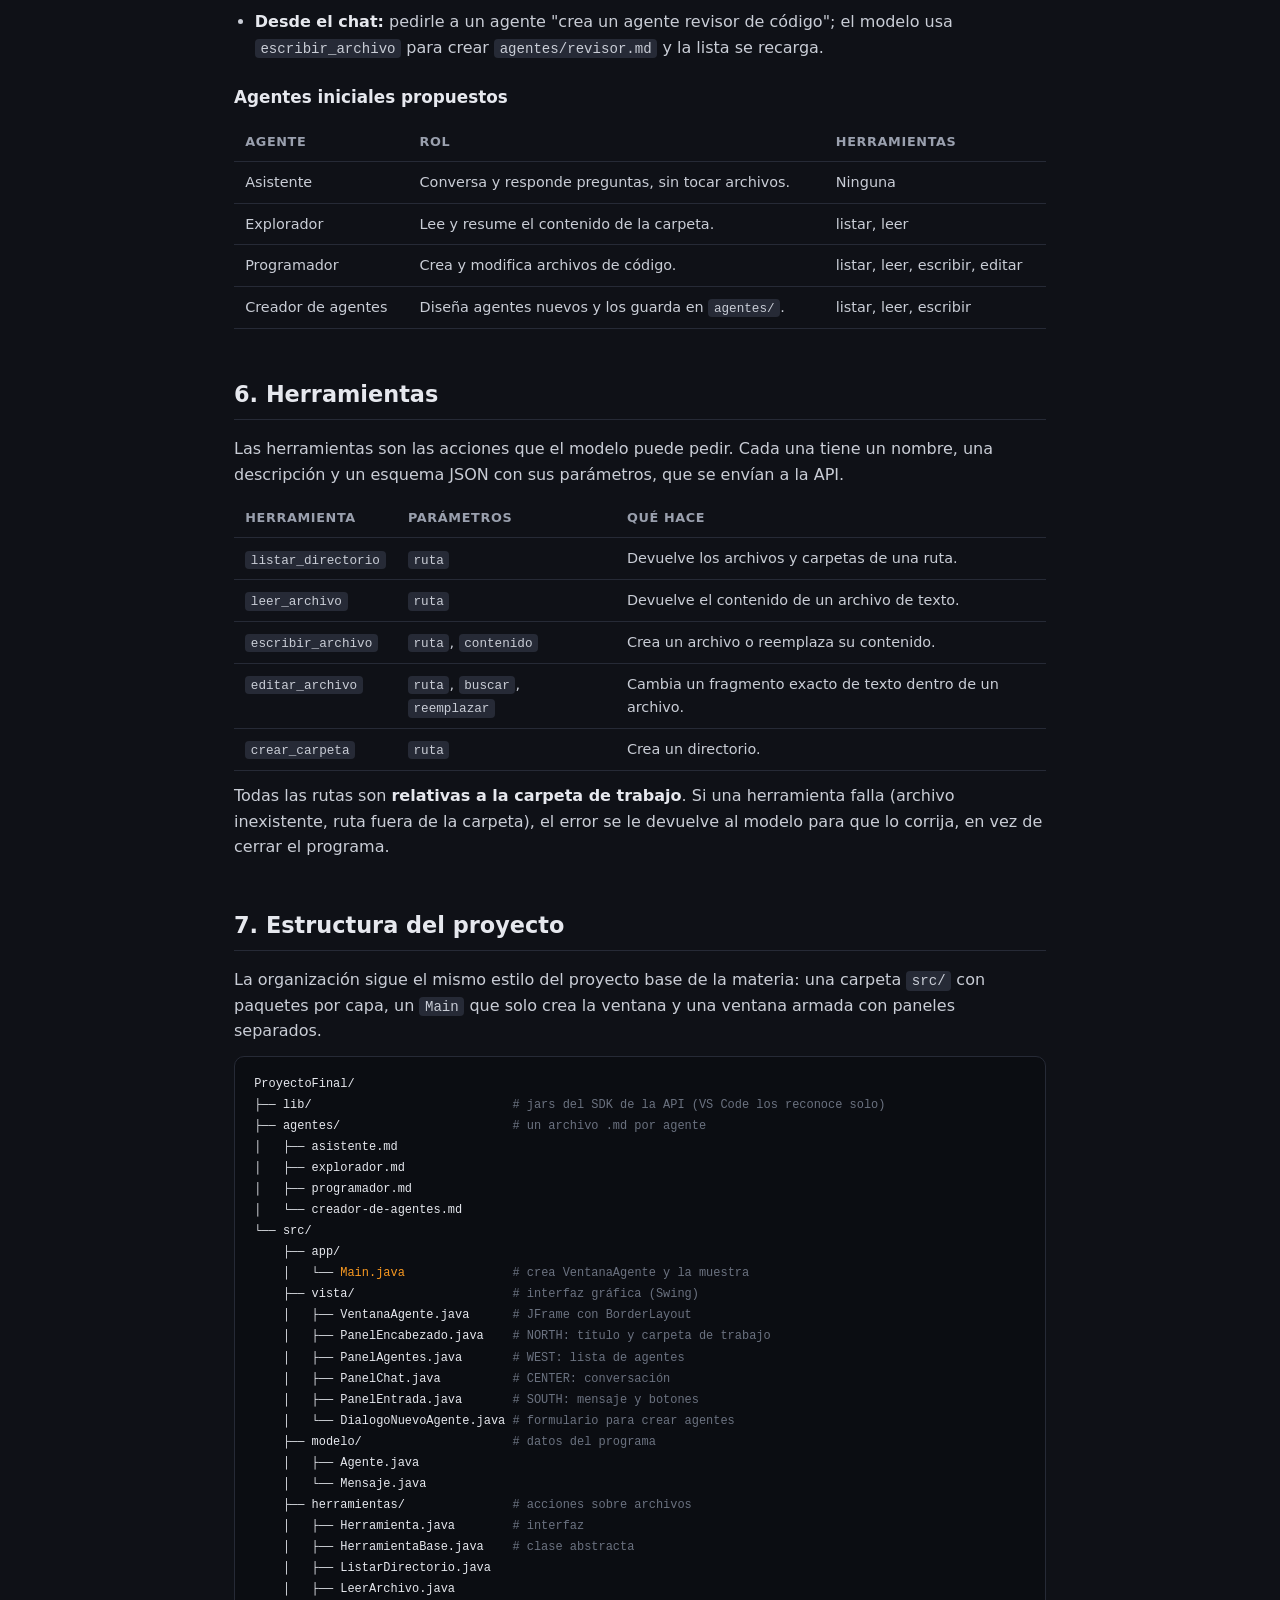
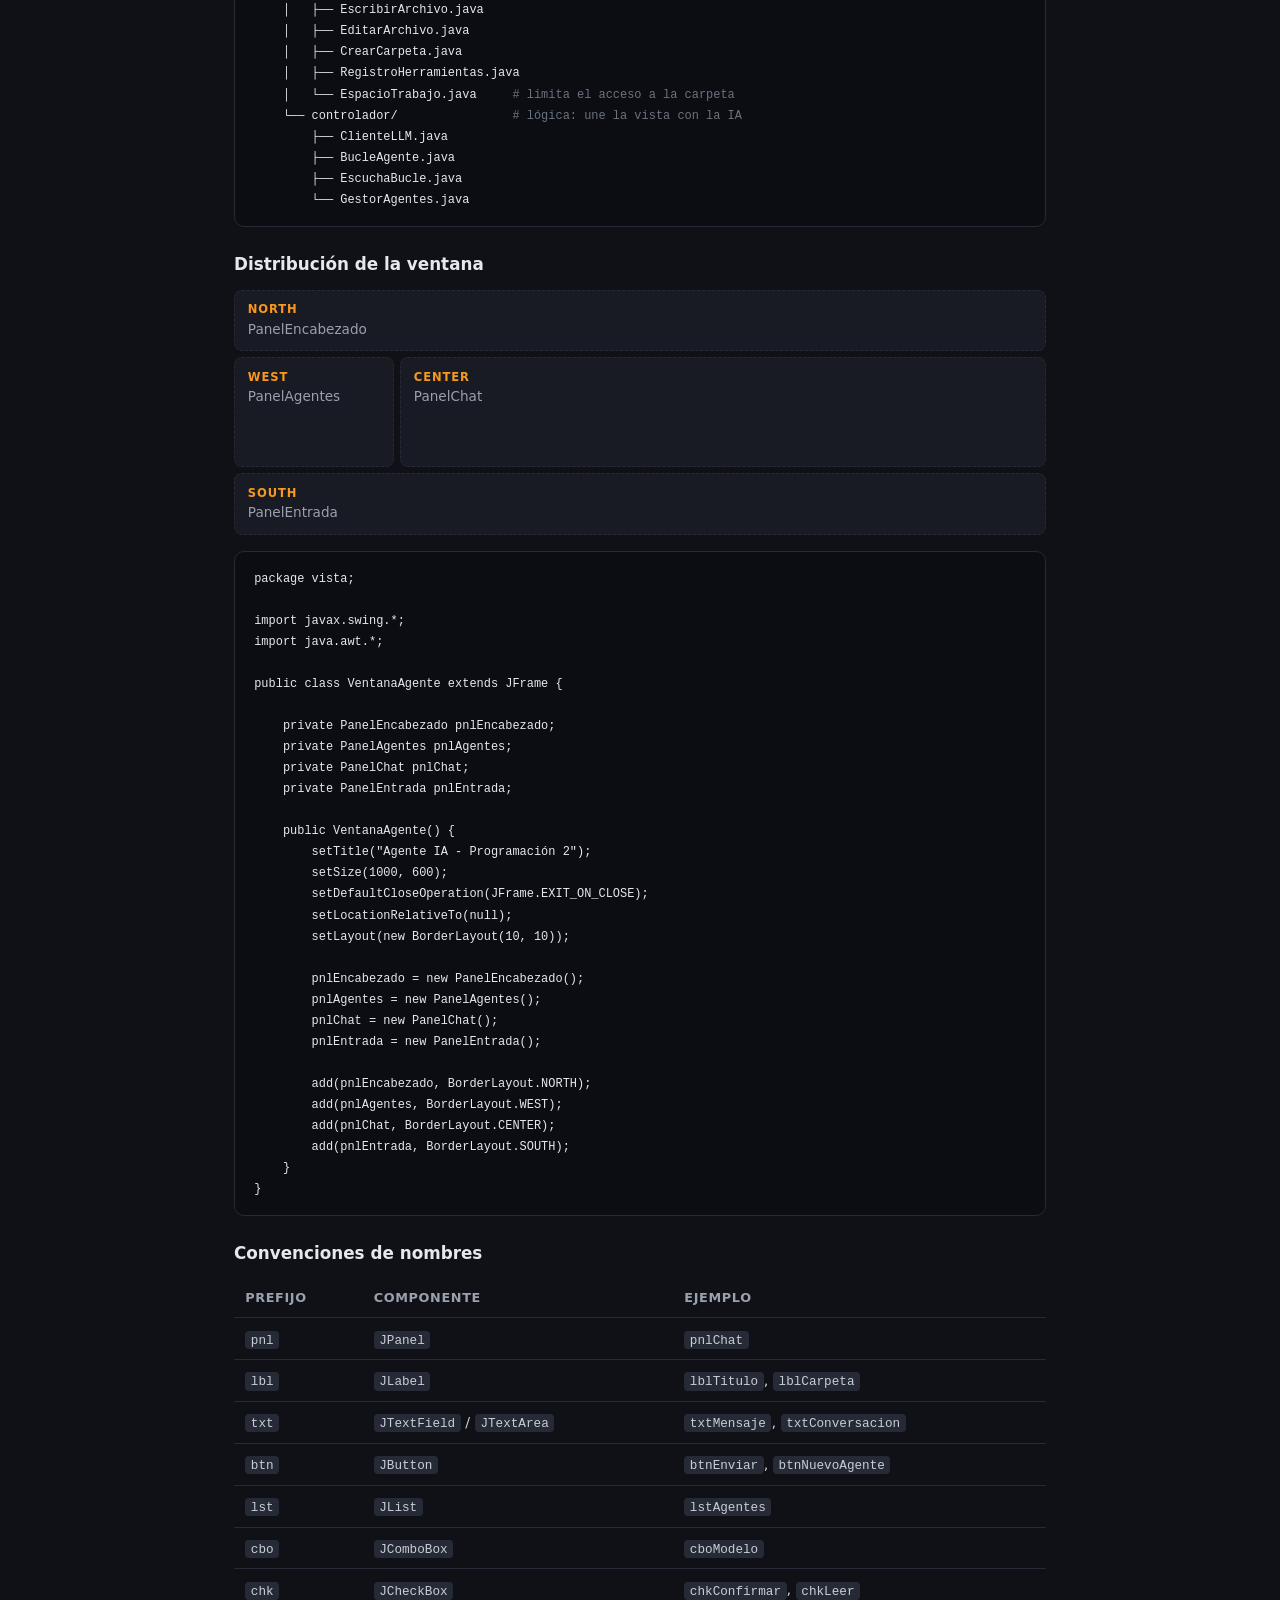
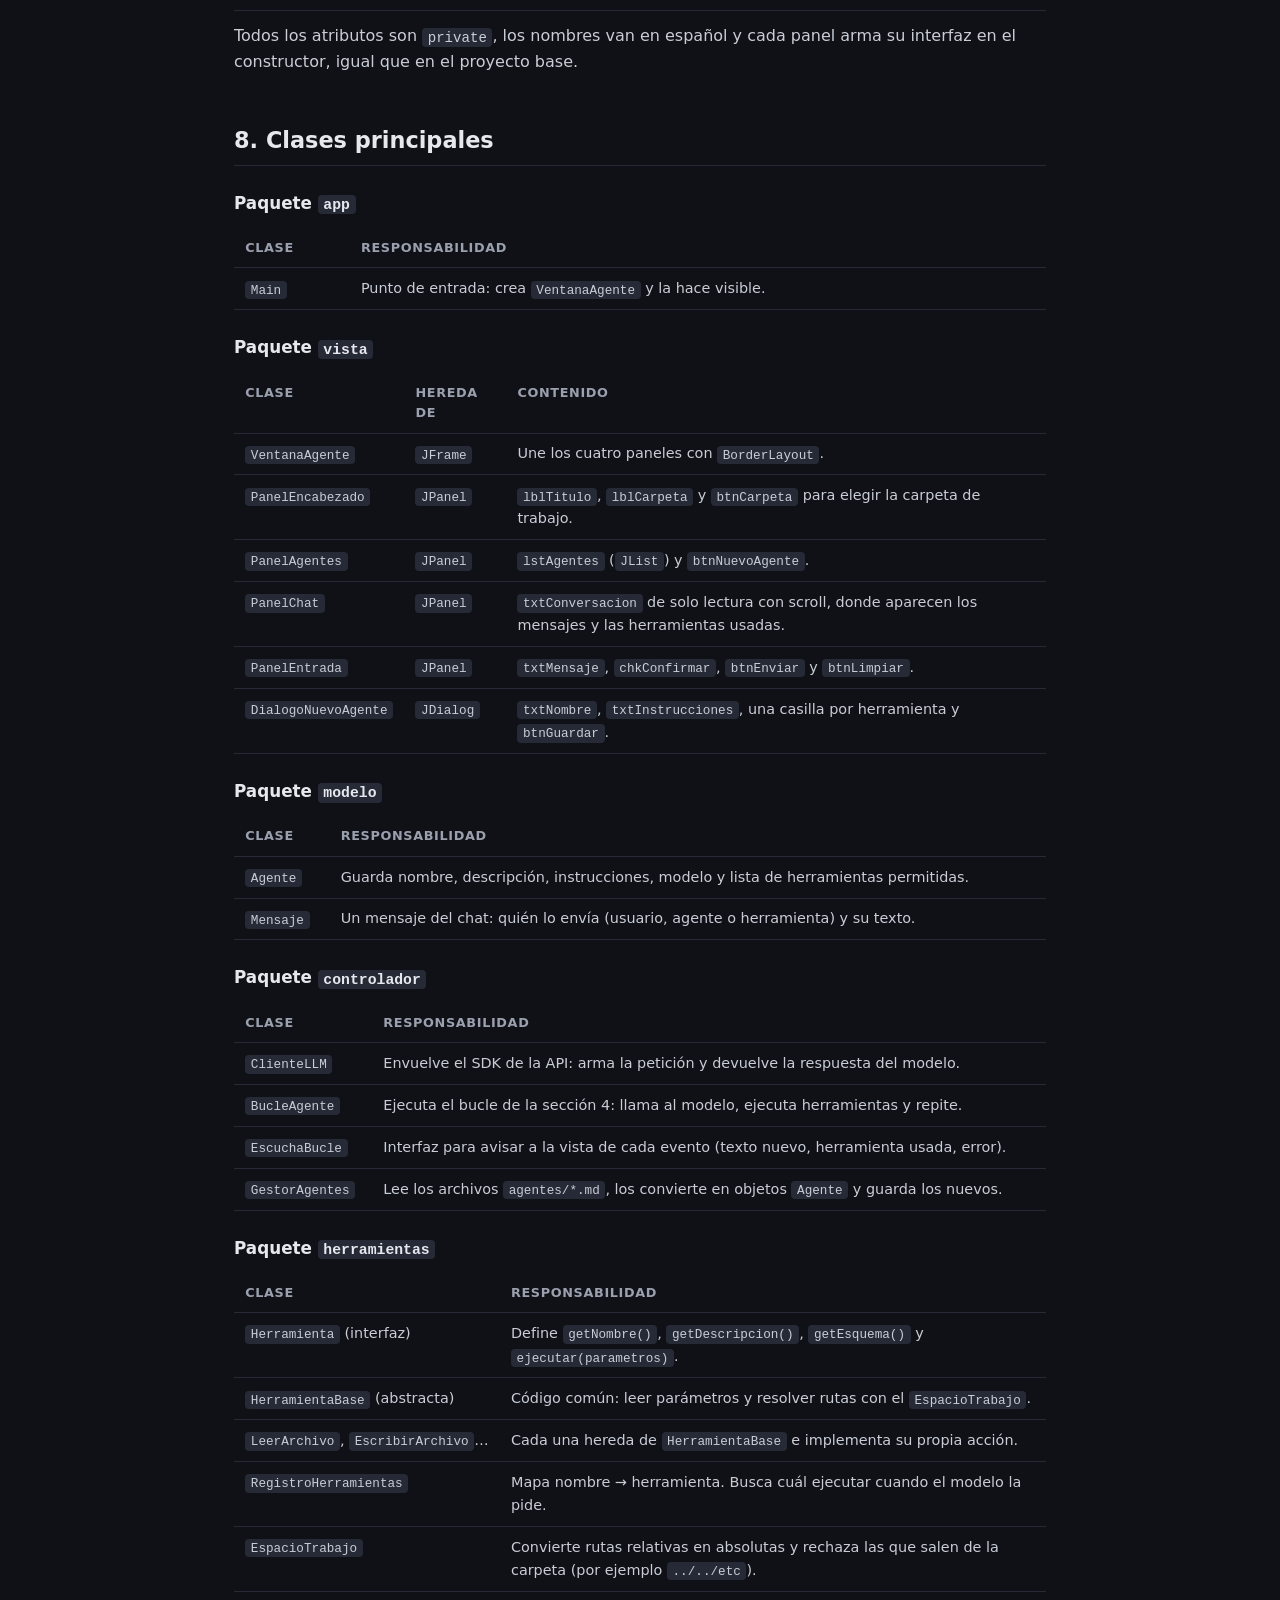
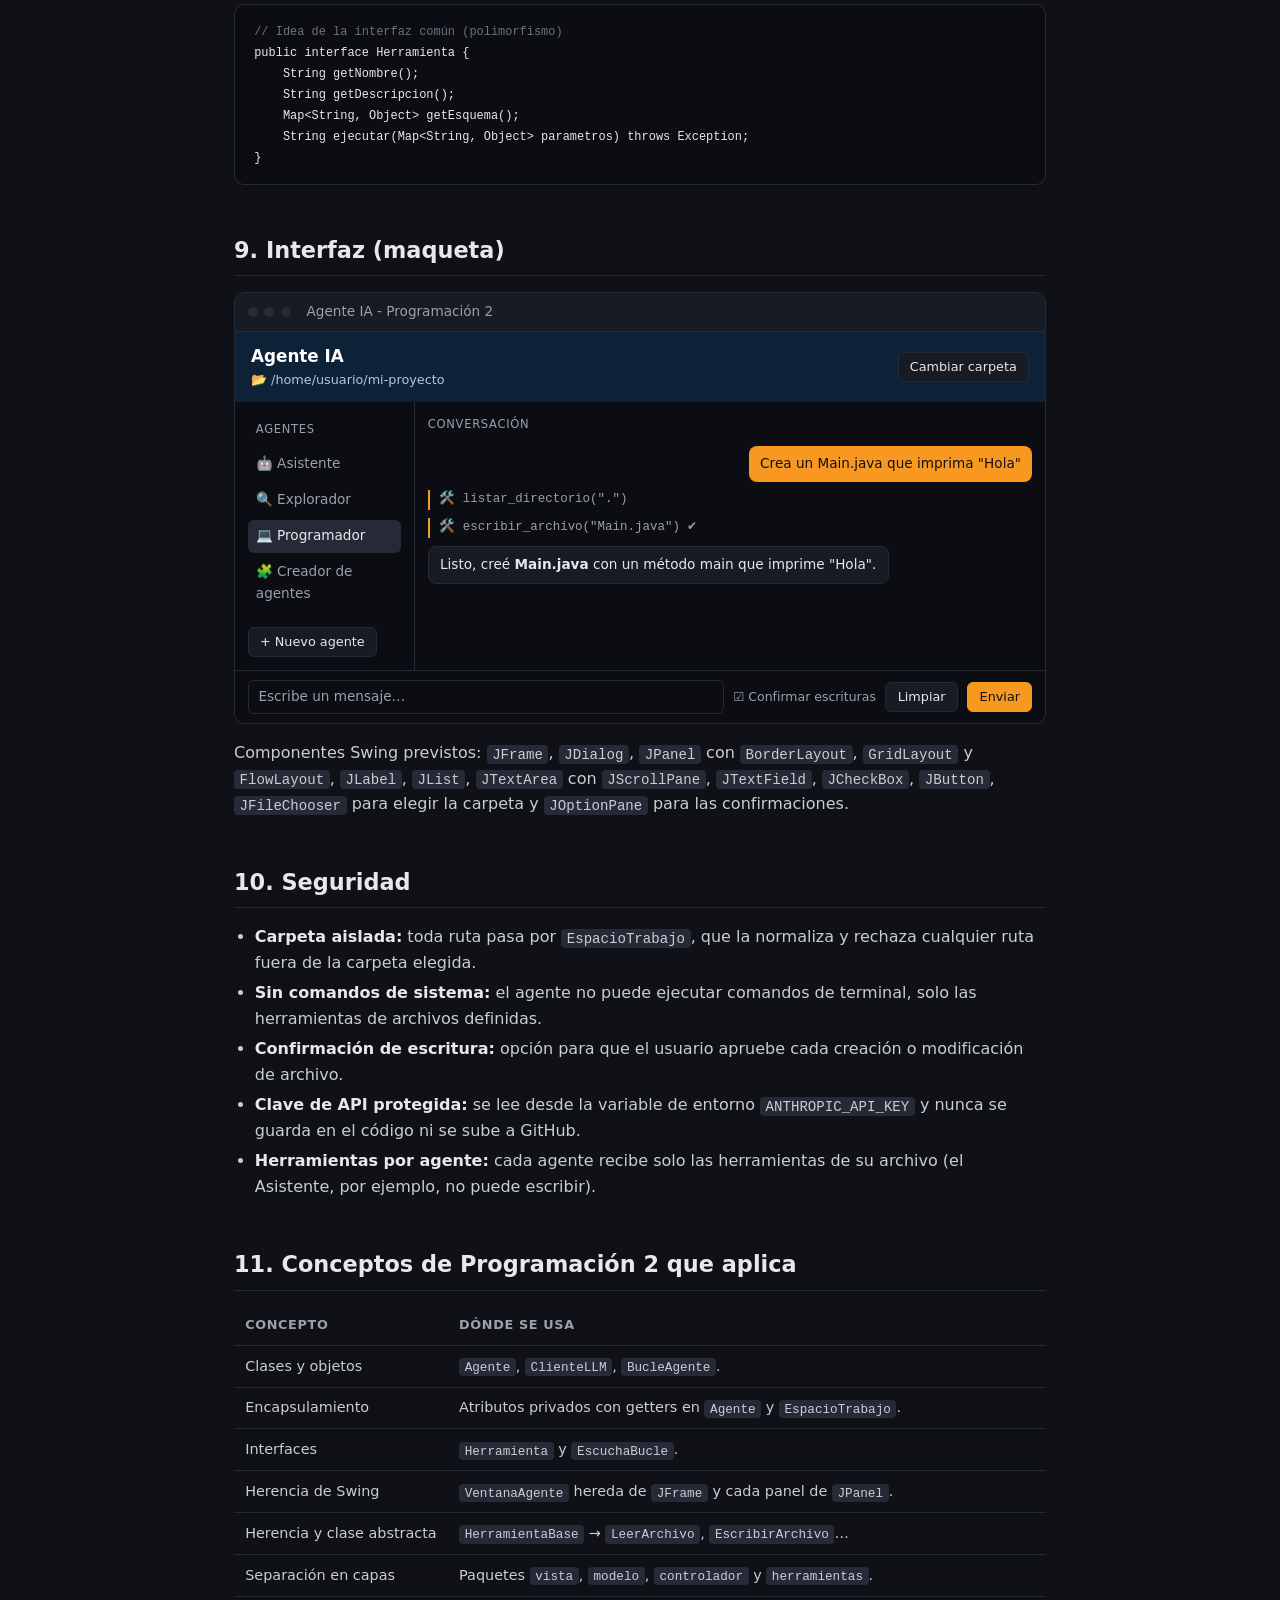
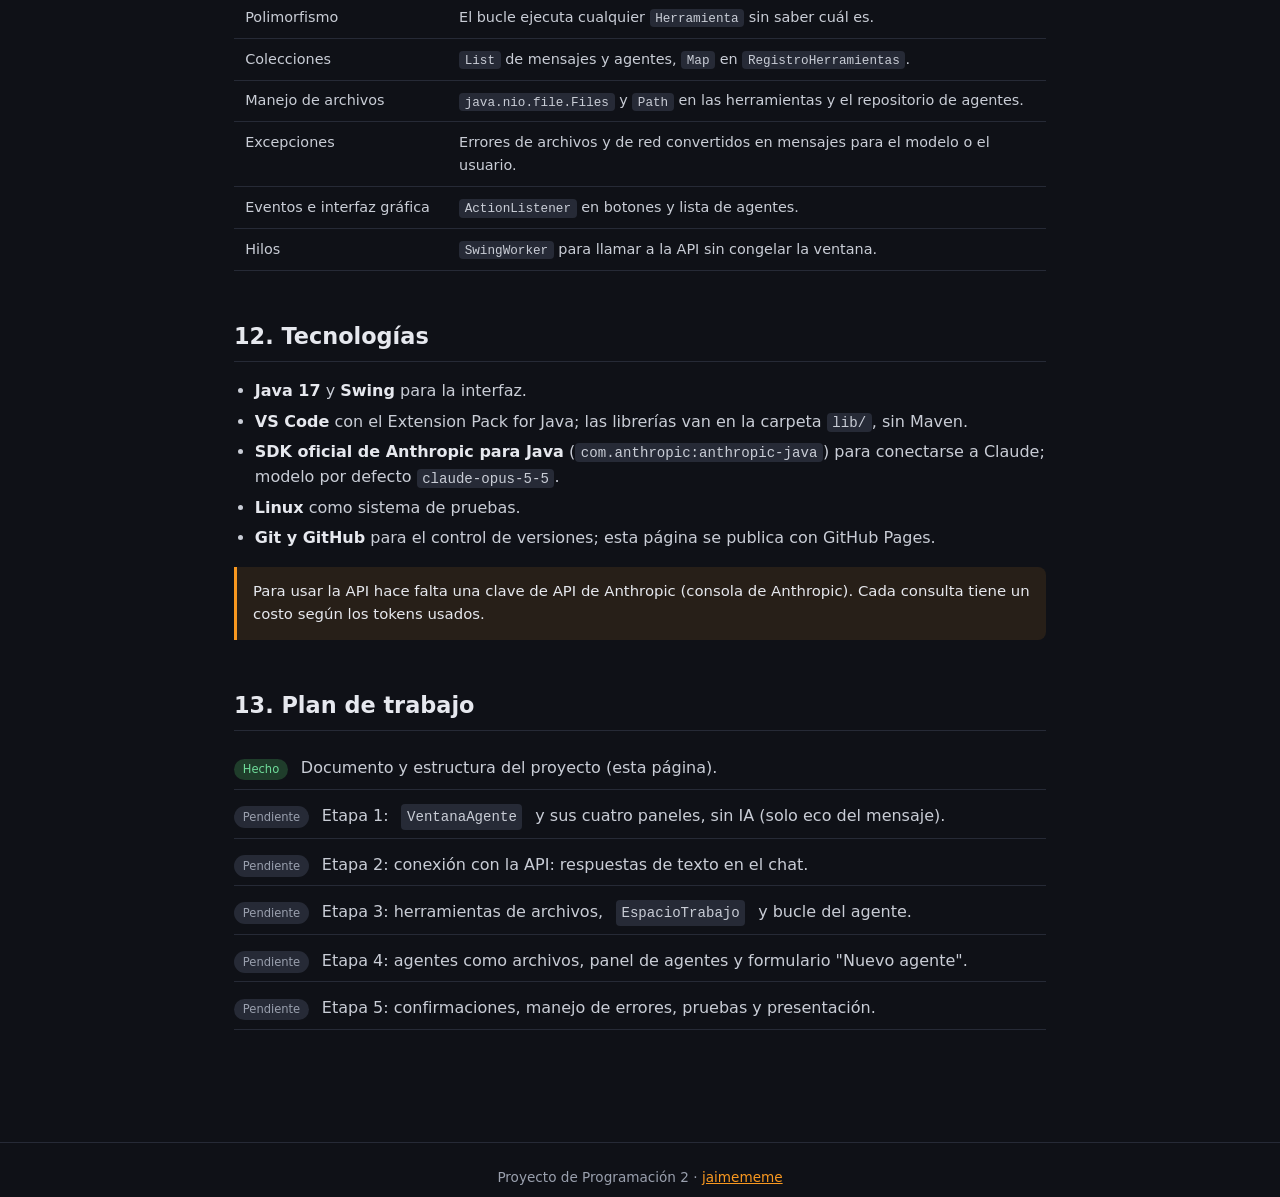
==== commit 7b07ac9a: "cambui" ====
--- a/proyectos/java_swings/index.html
+++ b/proyectos/java_swings/index.html
@@ -161,28 +161,27 @@
         <!-- 7 -->
         <section id="estructura">
             <h2>7. Estructura del proyecto</h2>
-<pre><code>agente-swing/
-├── pom.xml                         <span class="c"># dependencias (Maven)</span>
-├── README.md
+            <p>La organización sigue el mismo estilo del proyecto base de la materia: una carpeta <code>src/</code> con paquetes por capa, un <code>Main</code> que solo crea la ventana y una ventana armada con paneles separados.</p>
+<pre><code>ProyectoFinal/
+├── lib/                            <span class="c"># jars del SDK de la API (VS Code los reconoce solo)</span>
 ├── agentes/                        <span class="c"># un archivo .md por agente</span>
 │   ├── asistente.md
 │   ├── explorador.md
 │   ├── programador.md
 │   └── creador-de-agentes.md
-└── src/main/java/agenteswing/
-    ├── <span class="k">Main.java</span>                   <span class="c"># punto de entrada</span>
-    ├── ui/                         <span class="c"># interfaz gráfica (Swing)</span>
-    │   ├── VentanaPrincipal.java
-    │   ├── PanelChat.java
-    │   ├── PanelAgentes.java
-    │   └── DialogoNuevoAgente.java
-    ├── agente/                     <span class="c"># modelo de los agentes</span>
+└── src/
+    ├── app/
+    │   └── <span class="k">Main.java</span>               <span class="c"># crea VentanaAgente y la muestra</span>
+    ├── vista/                      <span class="c"># interfaz gráfica (Swing)</span>
+    │   ├── VentanaAgente.java      <span class="c"># JFrame con BorderLayout</span>
+    │   ├── PanelEncabezado.java    <span class="c"># NORTH: título y carpeta de trabajo</span>
+    │   ├── PanelAgentes.java       <span class="c"># WEST: lista de agentes</span>
+    │   ├── PanelChat.java          <span class="c"># CENTER: conversación</span>
+    │   ├── PanelEntrada.java       <span class="c"># SOUTH: mensaje y botones</span>
+    │   └── DialogoNuevoAgente.java <span class="c"># formulario para crear agentes</span>
+    ├── modelo/                     <span class="c"># datos del programa</span>
     │   ├── Agente.java
-    │   └── RepositorioAgentes.java
-    ├── nucleo/                     <span class="c"># conexión con el LLM y bucle</span>
-    │   ├── ClienteLLM.java
-    │   ├── BucleAgente.java
-    │   └── EscuchaBucle.java
+    │   └── Mensaje.java
     ├── herramientas/               <span class="c"># acciones sobre archivos</span>
     │   ├── Herramienta.java        <span class="c"># interfaz</span>
     │   ├── HerramientaBase.java    <span class="c"># clase abstracta</span>
@@ -191,36 +190,97 @@
     │   ├── EscribirArchivo.java
     │   ├── EditarArchivo.java
     │   ├── CrearCarpeta.java
-    │   └── RegistroHerramientas.java
-    └── seguridad/
-        └── EspacioTrabajo.java     <span class="c"># limita el acceso a la carpeta</span></code></pre>
+    │   ├── RegistroHerramientas.java
+    │   └── EspacioTrabajo.java     <span class="c"># limita el acceso a la carpeta</span>
+    └── controlador/                <span class="c"># lógica: une la vista con la IA</span>
+        ├── ClienteLLM.java
+        ├── BucleAgente.java
+        ├── EscuchaBucle.java
+        └── GestorAgentes.java</code></pre>
+            <h3>Distribución de la ventana</h3>
+            <div class="layout">
+                <div class="zona norte"><b>NORTH</b> PanelEncabezado</div>
+                <div class="zona oeste"><b>WEST</b> PanelAgentes</div>
+                <div class="zona centro"><b>CENTER</b> PanelChat</div>
+                <div class="zona sur"><b>SOUTH</b> PanelEntrada</div>
+            </div>
+<pre><code>package vista;
+
+import javax.swing.*;
+import java.awt.*;
+
+public class VentanaAgente extends JFrame {
+
+    private PanelEncabezado pnlEncabezado;
+    private PanelAgentes pnlAgentes;
+    private PanelChat pnlChat;
+    private PanelEntrada pnlEntrada;
+
+    public VentanaAgente() {
+        setTitle("Agente IA - Programación 2");
+        setSize(1000, 600);
+        setDefaultCloseOperation(JFrame.EXIT_ON_CLOSE);
+        setLocationRelativeTo(null);
+        setLayout(new BorderLayout(10, 10));
+
+        pnlEncabezado = new PanelEncabezado();
+        pnlAgentes = new PanelAgentes();
+        pnlChat = new PanelChat();
+        pnlEntrada = new PanelEntrada();
+
+        add(pnlEncabezado, BorderLayout.NORTH);
+        add(pnlAgentes, BorderLayout.WEST);
+        add(pnlChat, BorderLayout.CENTER);
+        add(pnlEntrada, BorderLayout.SOUTH);
+    }
+}</code></pre>
+            <h3>Convenciones de nombres</h3>
+            <table>
+                <tr><th>Prefijo</th><th>Componente</th><th>Ejemplo</th></tr>
+                <tr><td><code>pnl</code></td><td><code>JPanel</code></td><td><code>pnlChat</code></td></tr>
+                <tr><td><code>lbl</code></td><td><code>JLabel</code></td><td><code>lblTitulo</code>, <code>lblCarpeta</code></td></tr>
+                <tr><td><code>txt</code></td><td><code>JTextField</code> / <code>JTextArea</code></td><td><code>txtMensaje</code>, <code>txtConversacion</code></td></tr>
+                <tr><td><code>btn</code></td><td><code>JButton</code></td><td><code>btnEnviar</code>, <code>btnNuevoAgente</code></td></tr>
+                <tr><td><code>lst</code></td><td><code>JList</code></td><td><code>lstAgentes</code></td></tr>
+                <tr><td><code>cbo</code></td><td><code>JComboBox</code></td><td><code>cboModelo</code></td></tr>
+                <tr><td><code>chk</code></td><td><code>JCheckBox</code></td><td><code>chkConfirmar</code>, <code>chkLeer</code></td></tr>
+            </table>
+            <p>Todos los atributos son <code>private</code>, los nombres van en español y cada panel arma su interfaz en el constructor, igual que en el proyecto base.</p>
         </section>
 
         <!-- 8 -->
         <section id="clases">
             <h2>8. Clases principales</h2>
-            <h3>Paquete <code>ui</code></h3>
+            <h3>Paquete <code>app</code></h3>
             <table>
                 <tr><th>Clase</th><th>Responsabilidad</th></tr>
-                <tr><td><code>VentanaPrincipal</code></td><td><code>JFrame</code> que une el panel de agentes, el chat y el selector de carpeta.</td></tr>
-                <tr><td><code>PanelChat</code></td><td>Muestra los mensajes del usuario, del modelo y de las herramientas; tiene el campo de texto y el botón Enviar.</td></tr>
-                <tr><td><code>PanelAgentes</code></td><td>Lista (<code>JList</code>) de agentes para elegir con cuál hablar.</td></tr>
-                <tr><td><code>DialogoNuevoAgente</code></td><td>Formulario para crear un agente: nombre, instrucciones y casillas de herramientas.</td></tr>
-            </table>
-            <h3>Paquete <code>agente</code></h3>
+                <tr><td><code>Main</code></td><td>Punto de entrada: crea <code>VentanaAgente</code> y la hace visible.</td></tr>
+            </table>
+            <h3>Paquete <code>vista</code></h3>
+            <table>
+                <tr><th>Clase</th><th>Hereda de</th><th>Contenido</th></tr>
+                <tr><td><code>VentanaAgente</code></td><td><code>JFrame</code></td><td>Une los cuatro paneles con <code>BorderLayout</code>.</td></tr>
+                <tr><td><code>PanelEncabezado</code></td><td><code>JPanel</code></td><td><code>lblTitulo</code>, <code>lblCarpeta</code> y <code>btnCarpeta</code> para elegir la carpeta de trabajo.</td></tr>
+                <tr><td><code>PanelAgentes</code></td><td><code>JPanel</code></td><td><code>lstAgentes</code> (<code>JList</code>) y <code>btnNuevoAgente</code>.</td></tr>
+                <tr><td><code>PanelChat</code></td><td><code>JPanel</code></td><td><code>txtConversacion</code> de solo lectura con scroll, donde aparecen los mensajes y las herramientas usadas.</td></tr>
+                <tr><td><code>PanelEntrada</code></td><td><code>JPanel</code></td><td><code>txtMensaje</code>, <code>chkConfirmar</code>, <code>btnEnviar</code> y <code>btnLimpiar</code>.</td></tr>
+                <tr><td><code>DialogoNuevoAgente</code></td><td><code>JDialog</code></td><td><code>txtNombre</code>, <code>txtInstrucciones</code>, una casilla por herramienta y <code>btnGuardar</code>.</td></tr>
+            </table>
+            <h3>Paquete <code>modelo</code></h3>
             <table>
                 <tr><th>Clase</th><th>Responsabilidad</th></tr>
                 <tr><td><code>Agente</code></td><td>Guarda nombre, descripción, instrucciones, modelo y lista de herramientas permitidas.</td></tr>
-                <tr><td><code>RepositorioAgentes</code></td><td>Lee los archivos <code>agentes/*.md</code>, los convierte en objetos <code>Agente</code> y guarda los nuevos.</td></tr>
-            </table>
-            <h3>Paquete <code>nucleo</code></h3>
+                <tr><td><code>Mensaje</code></td><td>Un mensaje del chat: quién lo envía (usuario, agente o herramienta) y su texto.</td></tr>
+            </table>
+            <h3>Paquete <code>controlador</code></h3>
             <table>
                 <tr><th>Clase</th><th>Responsabilidad</th></tr>
                 <tr><td><code>ClienteLLM</code></td><td>Envuelve el SDK de la API: arma la petición y devuelve la respuesta del modelo.</td></tr>
                 <tr><td><code>BucleAgente</code></td><td>Ejecuta el bucle de la sección 4: llama al modelo, ejecuta herramientas y repite.</td></tr>
-                <tr><td><code>EscuchaBucle</code></td><td>Interfaz para avisar a la interfaz de cada evento (texto nuevo, herramienta usada, error).</td></tr>
-            </table>
-            <h3>Paquetes <code>herramientas</code> y <code>seguridad</code></h3>
+                <tr><td><code>EscuchaBucle</code></td><td>Interfaz para avisar a la vista de cada evento (texto nuevo, herramienta usada, error).</td></tr>
+                <tr><td><code>GestorAgentes</code></td><td>Lee los archivos <code>agentes/*.md</code>, los convierte en objetos <code>Agente</code> y guarda los nuevos.</td></tr>
+            </table>
+            <h3>Paquete <code>herramientas</code></h3>
             <table>
                 <tr><th>Clase</th><th>Responsabilidad</th></tr>
                 <tr><td><code>Herramienta</code> (interfaz)</td><td>Define <code>getNombre()</code>, <code>getDescripcion()</code>, <code>getEsquema()</code> y <code>ejecutar(parametros)</code>.</td></tr>
@@ -242,25 +302,39 @@
         <section id="interfaz">
             <h2>9. Interfaz (maqueta)</h2>
             <div class="ventana">
-                <div class="barra"><i></i><i></i><i></i><span>Agente Swing — 📂 /home/usuario/mi-proyecto</span></div>
+                <div class="barra"><i></i><i></i><i></i><span>Agente IA - Programación 2</span></div>
+                <div class="encabezado">
+                    <div>
+                        <div class="titulo">Agente IA</div>
+                        <div class="sub">📂 /home/usuario/mi-proyecto</div>
+                    </div>
+                    <span class="boton">Cambiar carpeta</span>
+                </div>
                 <div class="cuerpo">
                     <div class="lateral">
+                        <div class="caja-titulo">Agentes</div>
                         <div>🤖 Asistente</div>
                         <div>🔍 Explorador</div>
                         <div class="sel">💻 Programador</div>
                         <div>🧩 Creador de agentes</div>
-                        <small>+ Nuevo agente</small>
+                        <span class="boton">+ Nuevo agente</span>
                     </div>
                     <div class="chat">
+                        <div class="caja-titulo">Conversación</div>
                         <div class="msg yo">Crea un Main.java que imprima "Hola"</div>
                         <div class="tool">🛠️ listar_directorio(".")</div>
                         <div class="tool">🛠️ escribir_archivo("Main.java")  ✔</div>
                         <div class="msg ia">Listo, creé <b>Main.java</b> con un método main que imprime "Hola".</div>
-                        <div class="entrada"><span>Escribe un mensaje…</span><span>Enviar ➤</span></div>
                     </div>
                 </div>
+                <div class="pie">
+                    <span class="campo">Escribe un mensaje…</span>
+                    <label>☑ Confirmar escrituras</label>
+                    <span class="boton">Limpiar</span>
+                    <span class="boton principal">Enviar</span>
+                </div>
             </div>
-            <p>Componentes Swing previstos: <code>JFrame</code>, <code>JSplitPane</code>, <code>JList</code>, <code>JTextPane</code> o <code>JPanel</code> con burbujas para el chat, <code>JTextField</code>, <code>JButton</code>, <code>JFileChooser</code> para elegir la carpeta y <code>JOptionPane</code> para las confirmaciones.</p>
+            <p>Componentes Swing previstos: <code>JFrame</code>, <code>JDialog</code>, <code>JPanel</code> con <code>BorderLayout</code>, <code>GridLayout</code> y <code>FlowLayout</code>, <code>JLabel</code>, <code>JList</code>, <code>JTextArea</code> con <code>JScrollPane</code>, <code>JTextField</code>, <code>JCheckBox</code>, <code>JButton</code>, <code>JFileChooser</code> para elegir la carpeta y <code>JOptionPane</code> para las confirmaciones.</p>
         </section>
 
         <!-- 10 -->
@@ -283,7 +357,9 @@
                 <tr><td>Clases y objetos</td><td><code>Agente</code>, <code>ClienteLLM</code>, <code>BucleAgente</code>.</td></tr>
                 <tr><td>Encapsulamiento</td><td>Atributos privados con getters en <code>Agente</code> y <code>EspacioTrabajo</code>.</td></tr>
                 <tr><td>Interfaces</td><td><code>Herramienta</code> y <code>EscuchaBucle</code>.</td></tr>
+                <tr><td>Herencia de Swing</td><td><code>VentanaAgente</code> hereda de <code>JFrame</code> y cada panel de <code>JPanel</code>.</td></tr>
                 <tr><td>Herencia y clase abstracta</td><td><code>HerramientaBase</code> → <code>LeerArchivo</code>, <code>EscribirArchivo</code>…</td></tr>
+                <tr><td>Separación en capas</td><td>Paquetes <code>vista</code>, <code>modelo</code>, <code>controlador</code> y <code>herramientas</code>.</td></tr>
                 <tr><td>Polimorfismo</td><td>El bucle ejecuta cualquier <code>Herramienta</code> sin saber cuál es.</td></tr>
                 <tr><td>Colecciones</td><td><code>List</code> de mensajes y agentes, <code>Map</code> en <code>RegistroHerramientas</code>.</td></tr>
                 <tr><td>Manejo de archivos</td><td><code>java.nio.file.Files</code> y <code>Path</code> en las herramientas y el repositorio de agentes.</td></tr>
@@ -298,7 +374,7 @@
             <h2>12. Tecnologías</h2>
             <ul>
                 <li><strong>Java 17</strong> y <strong>Swing</strong> para la interfaz.</li>
-                <li><strong>Maven</strong> para compilar y manejar dependencias.</li>
+                <li><strong>VS Code</strong> con el Extension Pack for Java; las librerías van en la carpeta <code>lib/</code>, sin Maven.</li>
                 <li><strong>SDK oficial de Anthropic para Java</strong> (<code>com.anthropic:anthropic-java</code>) para conectarse a Claude; modelo por defecto <code>claude-opus-5-5</code>.</li>
                 <li><strong>Linux</strong> como sistema de pruebas.</li>
                 <li><strong>Git y GitHub</strong> para el control de versiones; esta página se publica con GitHub Pages.</li>
@@ -311,7 +387,7 @@
             <h2>13. Plan de trabajo</h2>
             <ul class="etapas">
                 <li><span class="estado hecho">Hecho</span> Documento y estructura del proyecto (esta página).</li>
-                <li><span class="estado">Pendiente</span> Etapa 1: ventana de chat en Swing, sin IA (solo eco del mensaje).</li>
+                <li><span class="estado">Pendiente</span> Etapa 1: <code>VentanaAgente</code> y sus cuatro paneles, sin IA (solo eco del mensaje).</li>
                 <li><span class="estado">Pendiente</span> Etapa 2: conexión con la API: respuestas de texto en el chat.</li>
                 <li><span class="estado">Pendiente</span> Etapa 3: herramientas de archivos, <code>EspacioTrabajo</code> y bucle del agente.</li>
                 <li><span class="estado">Pendiente</span> Etapa 4: agentes como archivos, panel de agentes y formulario "Nuevo agente".</li>
--- a/proyectos/java_swings/proyecto.css
+++ b/proyectos/java_swings/proyecto.css
@@ -170,7 +170,60 @@
 .ventana .yo { align-self: flex-end; background: var(--acento); color: #111; }
 .ventana .ia { align-self: flex-start; background: var(--card); border: 1px solid var(--borde); }
 .ventana .tool { align-self: flex-start; font-family: ui-monospace, monospace; font-size: 0.78rem; color: var(--suave); border-left: 2px solid var(--acento); padding-left: 0.6rem; }
-.ventana .entrada { margin-top: auto; border: 1px solid var(--borde); border-radius: 8px; padding: 0.5rem 0.7rem; color: var(--suave); display: flex; justify-content: space-between; }
+.ventana .encabezado {
+    background: rgb(13, 33, 55);
+    padding: 0.7rem 1rem;
+    display: flex;
+    justify-content: space-between;
+    align-items: center;
+}
+.ventana .encabezado .titulo { font-weight: 700; font-size: 1.05rem; color: #fff; }
+.ventana .encabezado .sub { color: rgb(180, 200, 220); font-size: 0.8rem; }
+.ventana .caja-titulo { font-size: 0.72rem; color: var(--suave); text-transform: uppercase; letter-spacing: 0.06em; margin-bottom: 0.3rem; }
+.ventana .boton {
+    display: inline-block;
+    border: 1px solid var(--borde);
+    background: var(--card);
+    border-radius: 6px;
+    padding: 0.25rem 0.7rem;
+    color: var(--texto);
+    font-size: 0.8rem;
+    white-space: nowrap;
+}
+.ventana .boton.principal { background: var(--acento); border-color: var(--acento); color: #111; }
+.ventana .lateral .boton { margin-top: 0.8rem; }
+.ventana .pie {
+    display: flex;
+    gap: 0.6rem;
+    align-items: center;
+    padding: 0.6rem 0.8rem;
+    border-top: 1px solid var(--borde);
+    color: var(--suave);
+}
+.ventana .pie .campo { flex: 1; border: 1px solid var(--borde); border-radius: 6px; padding: 0.3rem 0.6rem; }
+.ventana .pie label { font-size: 0.78rem; white-space: nowrap; }
+
+/* Esquema de BorderLayout */
+.layout {
+    display: grid;
+    grid-template-columns: 160px 1fr;
+    grid-template-areas: "norte norte" "oeste centro" "sur sur";
+    gap: 6px;
+    margin: 0.75rem 0 1rem;
+    font-size: 0.85rem;
+}
+.layout .zona {
+    border: 1px dashed var(--borde);
+    border-radius: 8px;
+    padding: 0.6rem 0.8rem;
+    color: var(--suave);
+    background: var(--card);
+}
+.layout .zona b { display: block; color: var(--acento); font-size: 0.72rem; letter-spacing: 0.08em; }
+.layout .norte { grid-area: norte; }
+.layout .oeste { grid-area: oeste; min-height: 110px; }
+.layout .centro { grid-area: centro; }
+.layout .sur { grid-area: sur; }
 
 /* Etapas */
 .etapas { list-style: none; padding: 0 !important; }
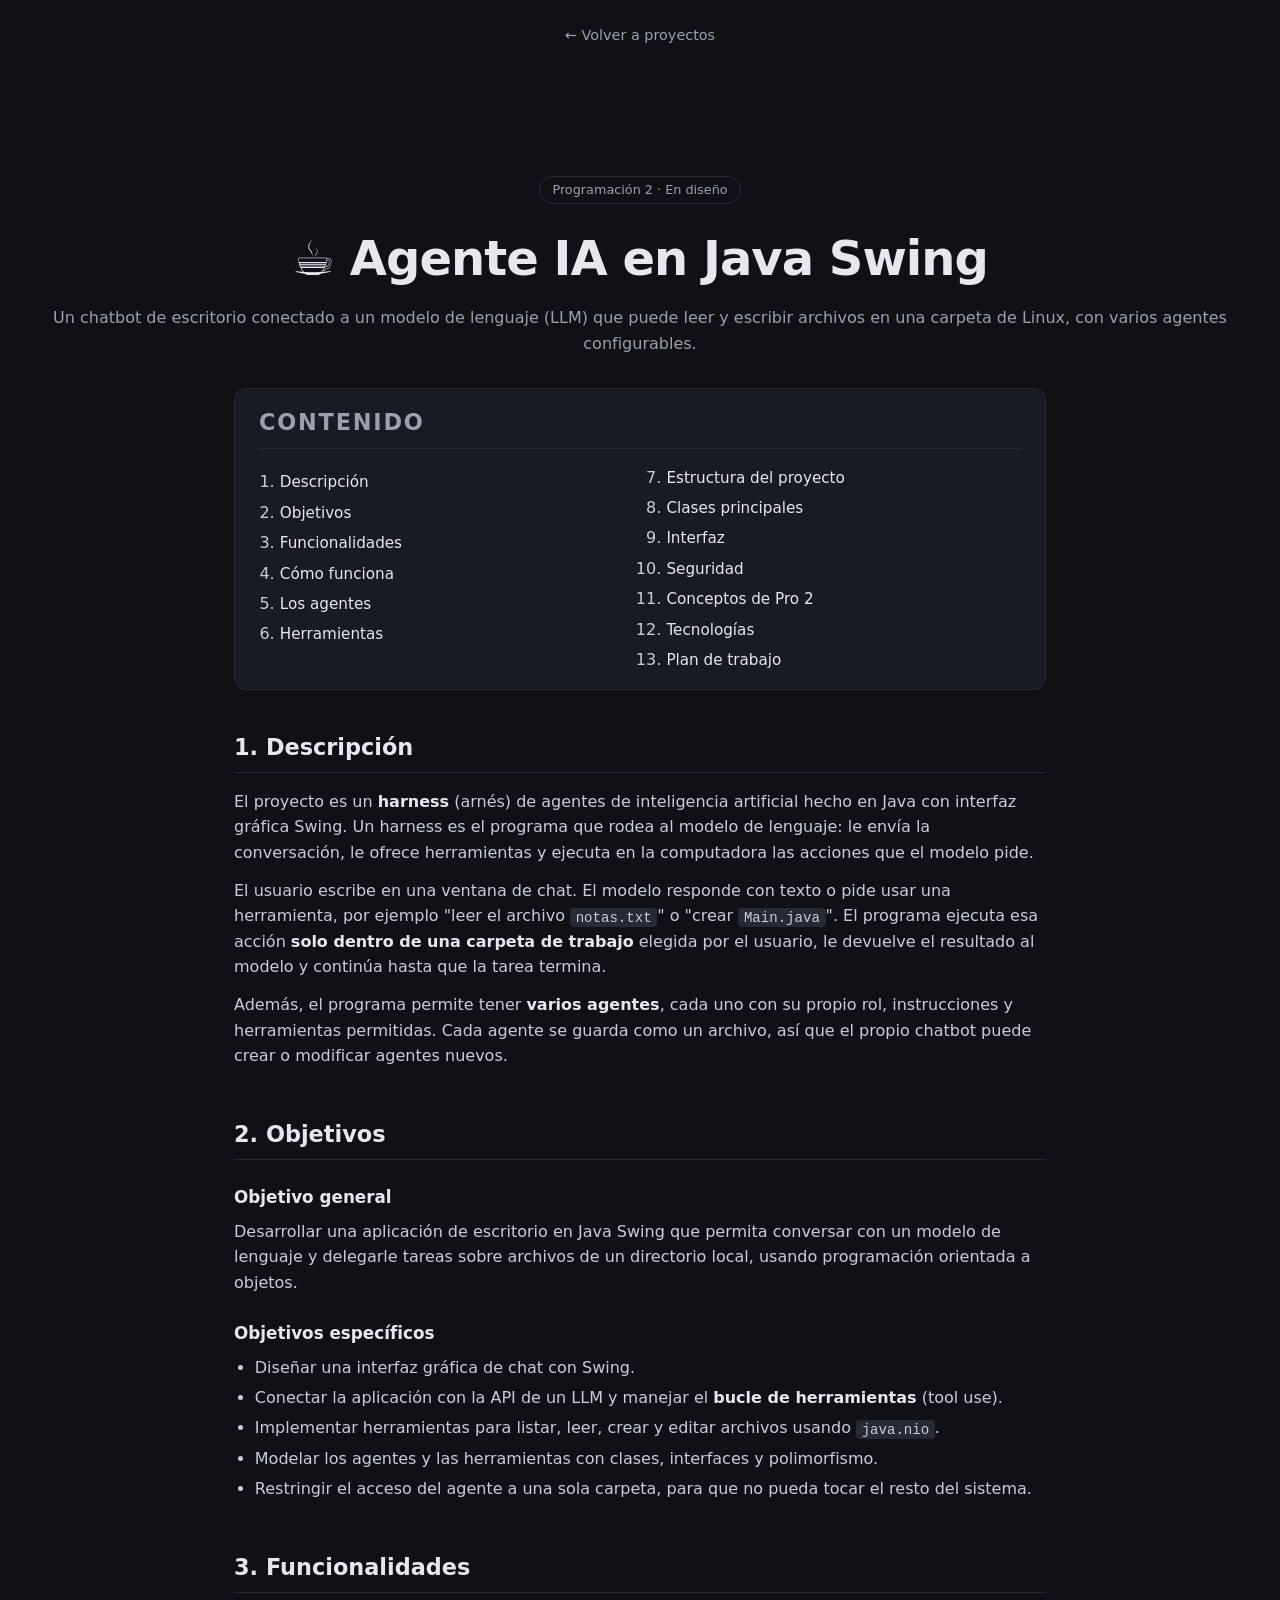
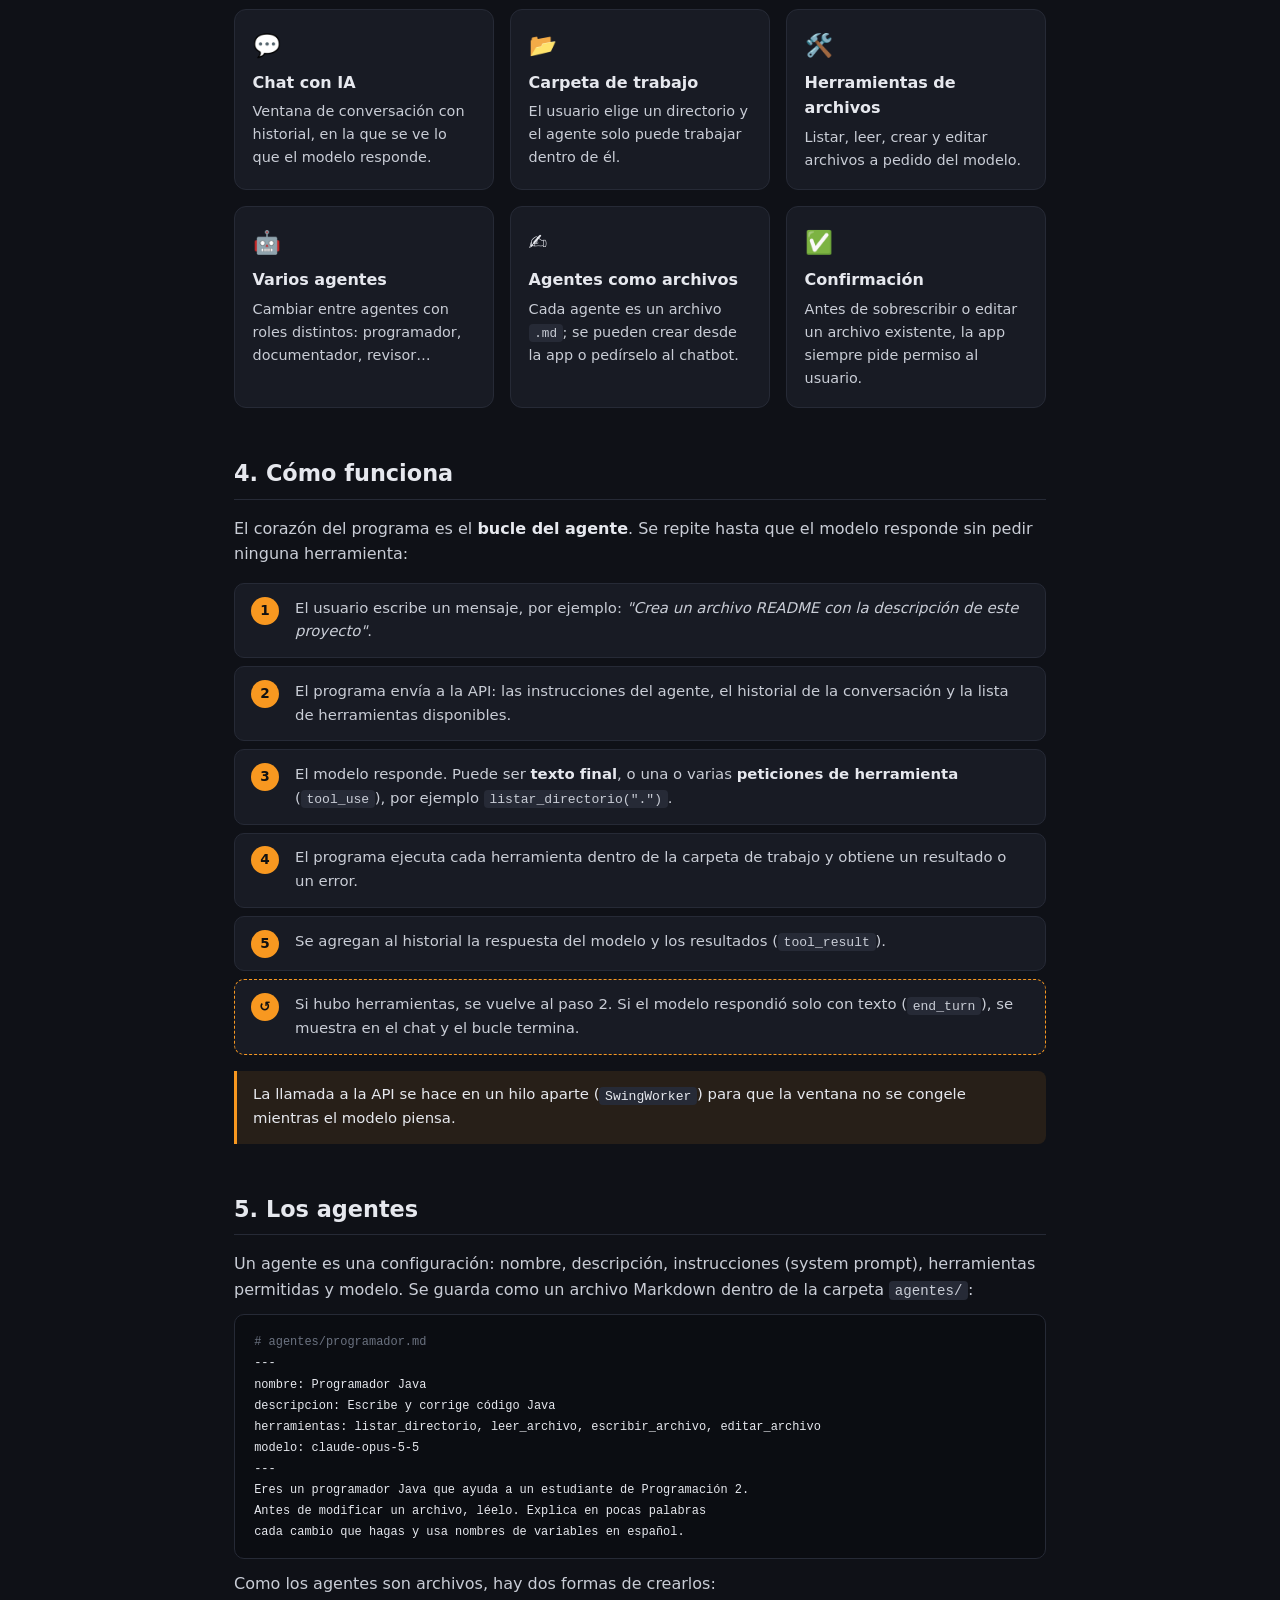
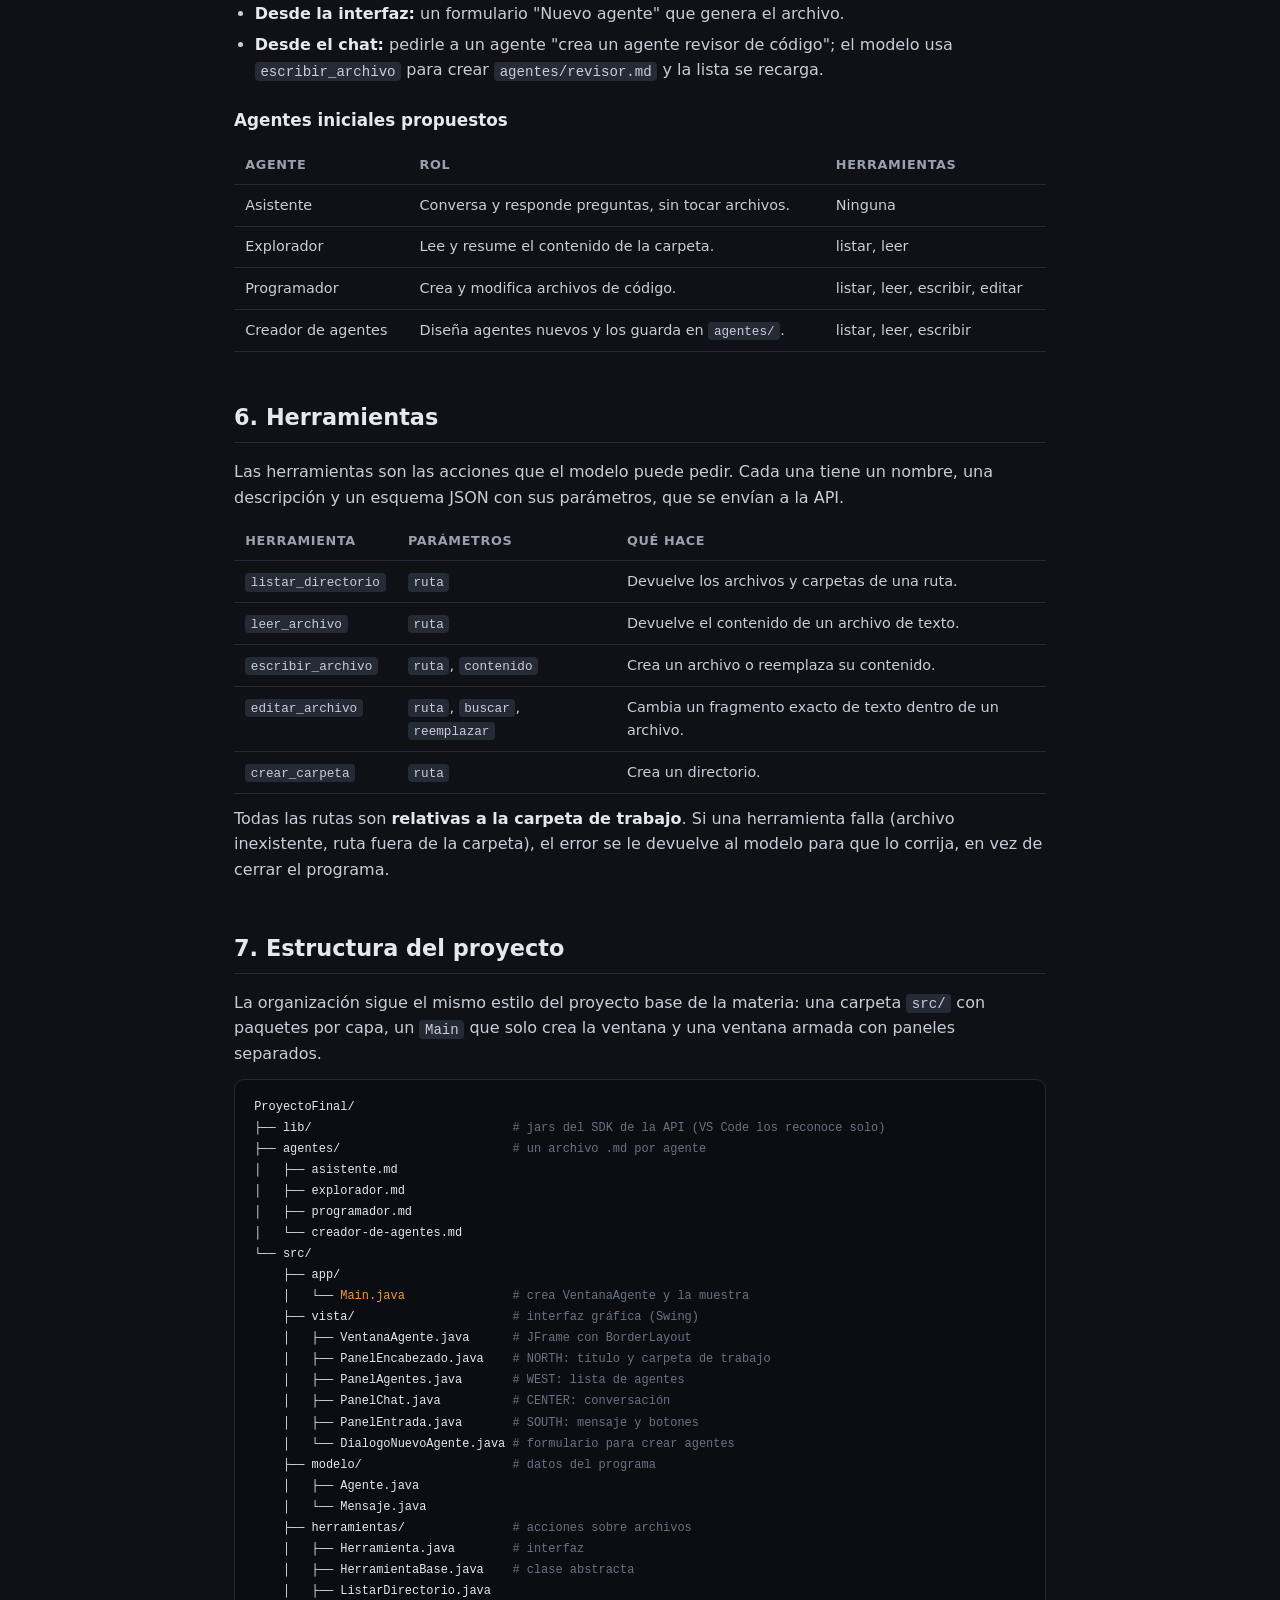
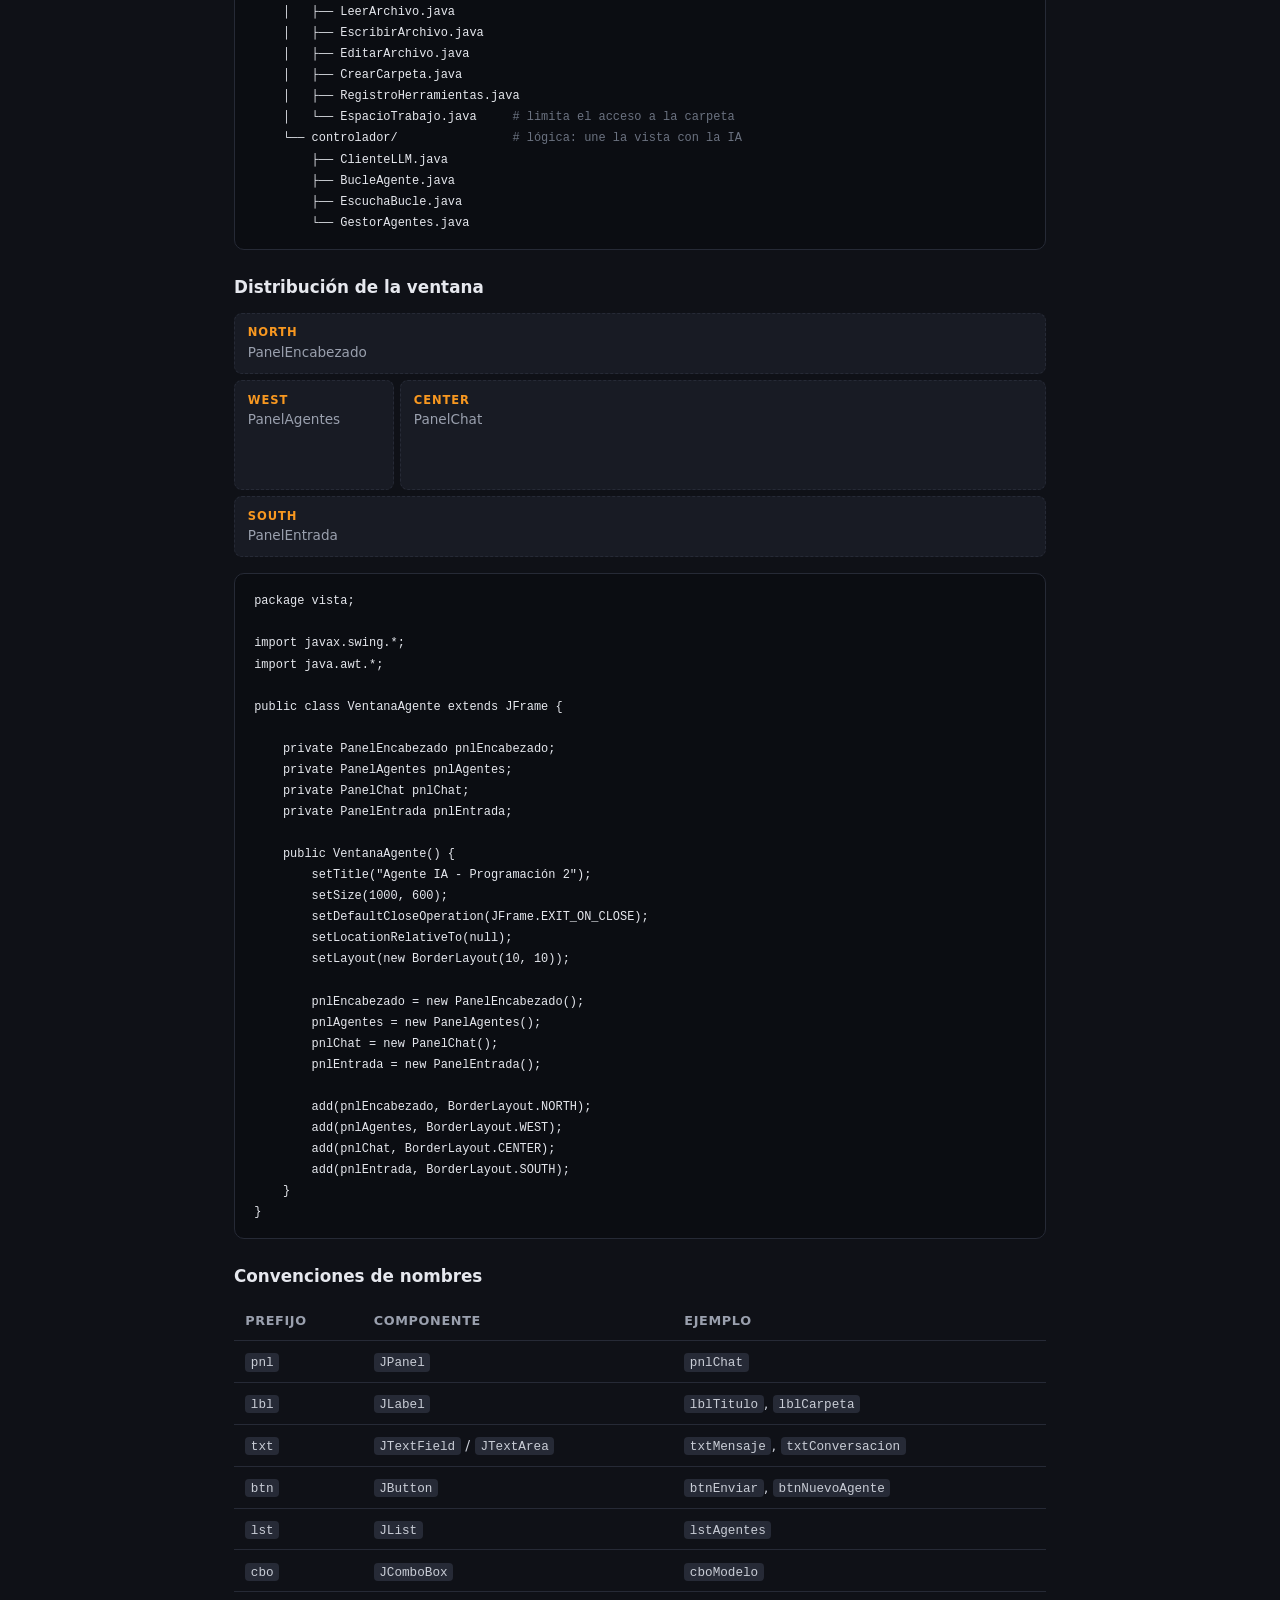
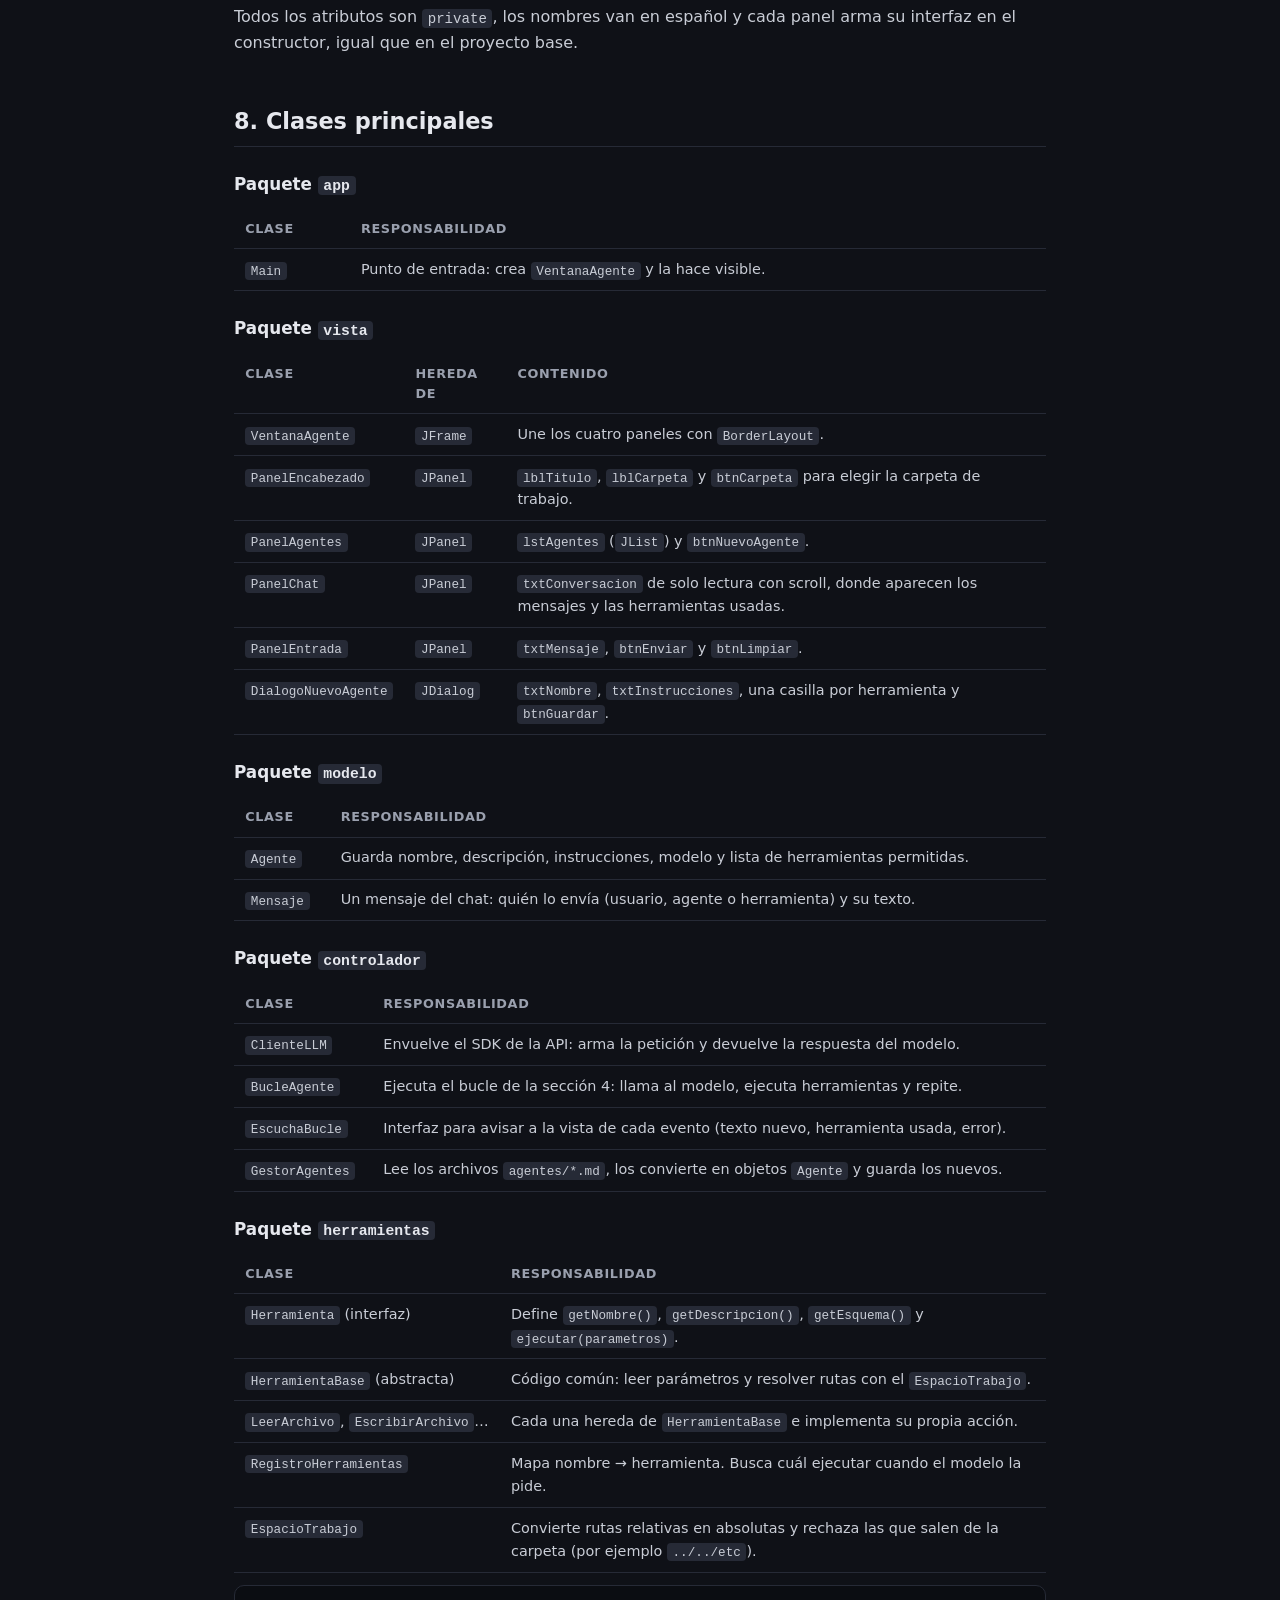
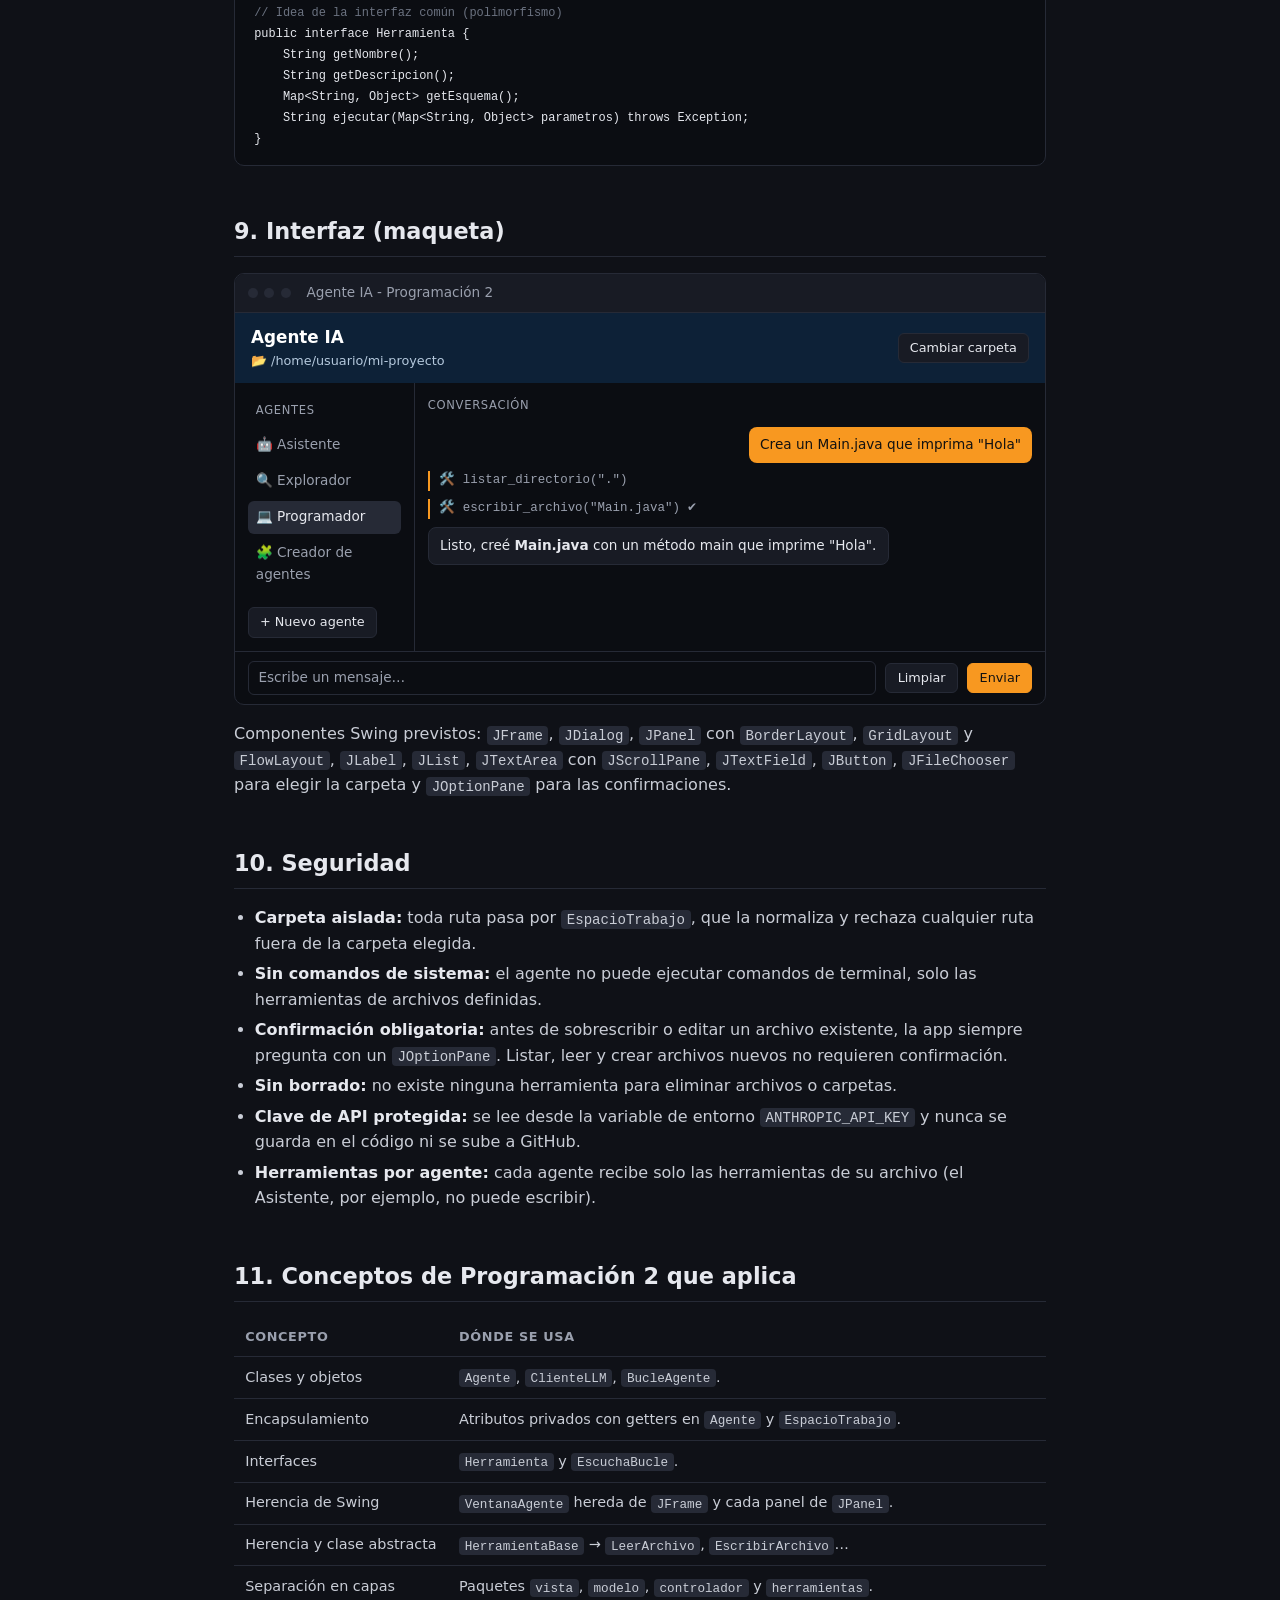
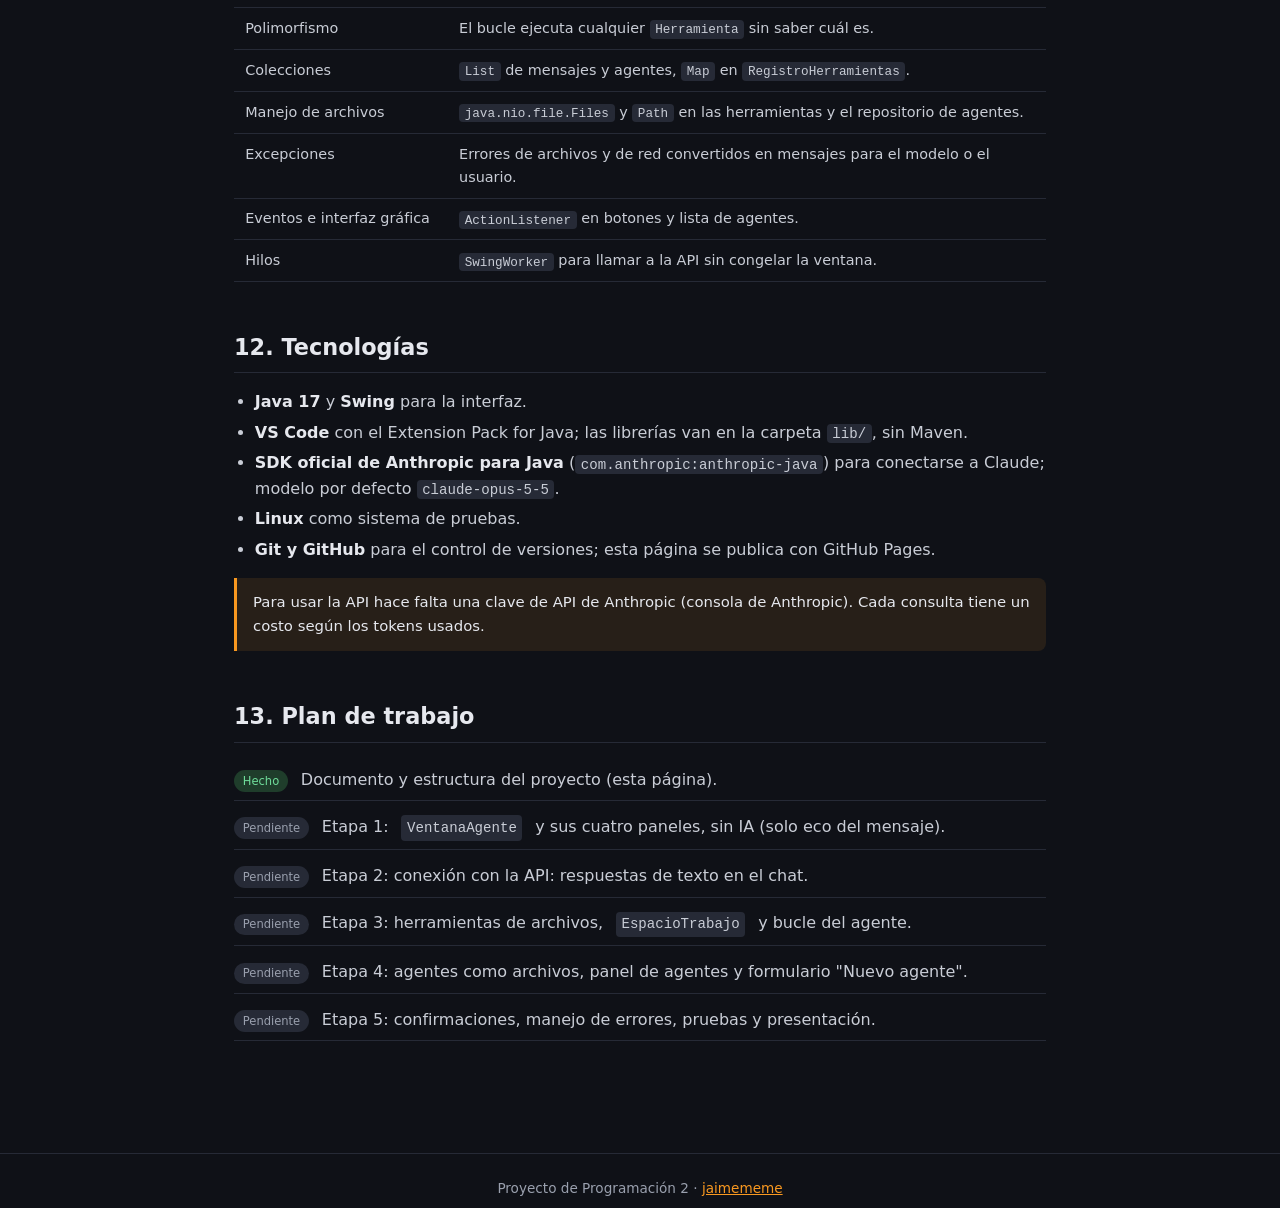
==== commit 65a3f47f: "Proyecto Swing: confirmación obligatoria y sin herramienta de borrado Se quita la casilla Confirmar " ====
--- a/proyectos/java_swings/index.html
+++ b/proyectos/java_swings/index.html
@@ -94,7 +94,7 @@
                 <div class="feature">
                     <div class="ico">✅</div>
                     <h3>Confirmación</h3>
-                    <p>Antes de escribir o modificar un archivo, la app puede pedir permiso al usuario.</p>
+                    <p>Antes de sobrescribir o editar un archivo existente, la app siempre pide permiso al usuario.</p>
                 </div>
             </div>
         </section>
@@ -243,7 +243,6 @@
                 <tr><td><code>btn</code></td><td><code>JButton</code></td><td><code>btnEnviar</code>, <code>btnNuevoAgente</code></td></tr>
                 <tr><td><code>lst</code></td><td><code>JList</code></td><td><code>lstAgentes</code></td></tr>
                 <tr><td><code>cbo</code></td><td><code>JComboBox</code></td><td><code>cboModelo</code></td></tr>
-                <tr><td><code>chk</code></td><td><code>JCheckBox</code></td><td><code>chkConfirmar</code>, <code>chkLeer</code></td></tr>
             </table>
             <p>Todos los atributos son <code>private</code>, los nombres van en español y cada panel arma su interfaz en el constructor, igual que en el proyecto base.</p>
         </section>
@@ -263,7 +262,7 @@
                 <tr><td><code>PanelEncabezado</code></td><td><code>JPanel</code></td><td><code>lblTitulo</code>, <code>lblCarpeta</code> y <code>btnCarpeta</code> para elegir la carpeta de trabajo.</td></tr>
                 <tr><td><code>PanelAgentes</code></td><td><code>JPanel</code></td><td><code>lstAgentes</code> (<code>JList</code>) y <code>btnNuevoAgente</code>.</td></tr>
                 <tr><td><code>PanelChat</code></td><td><code>JPanel</code></td><td><code>txtConversacion</code> de solo lectura con scroll, donde aparecen los mensajes y las herramientas usadas.</td></tr>
-                <tr><td><code>PanelEntrada</code></td><td><code>JPanel</code></td><td><code>txtMensaje</code>, <code>chkConfirmar</code>, <code>btnEnviar</code> y <code>btnLimpiar</code>.</td></tr>
+                <tr><td><code>PanelEntrada</code></td><td><code>JPanel</code></td><td><code>txtMensaje</code>, <code>btnEnviar</code> y <code>btnLimpiar</code>.</td></tr>
                 <tr><td><code>DialogoNuevoAgente</code></td><td><code>JDialog</code></td><td><code>txtNombre</code>, <code>txtInstrucciones</code>, una casilla por herramienta y <code>btnGuardar</code>.</td></tr>
             </table>
             <h3>Paquete <code>modelo</code></h3>
@@ -329,12 +328,11 @@
                 </div>
                 <div class="pie">
                     <span class="campo">Escribe un mensaje…</span>
-                    <label>☑ Confirmar escrituras</label>
                     <span class="boton">Limpiar</span>
                     <span class="boton principal">Enviar</span>
                 </div>
             </div>
-            <p>Componentes Swing previstos: <code>JFrame</code>, <code>JDialog</code>, <code>JPanel</code> con <code>BorderLayout</code>, <code>GridLayout</code> y <code>FlowLayout</code>, <code>JLabel</code>, <code>JList</code>, <code>JTextArea</code> con <code>JScrollPane</code>, <code>JTextField</code>, <code>JCheckBox</code>, <code>JButton</code>, <code>JFileChooser</code> para elegir la carpeta y <code>JOptionPane</code> para las confirmaciones.</p>
+            <p>Componentes Swing previstos: <code>JFrame</code>, <code>JDialog</code>, <code>JPanel</code> con <code>BorderLayout</code>, <code>GridLayout</code> y <code>FlowLayout</code>, <code>JLabel</code>, <code>JList</code>, <code>JTextArea</code> con <code>JScrollPane</code>, <code>JTextField</code>, <code>JButton</code>, <code>JFileChooser</code> para elegir la carpeta y <code>JOptionPane</code> para las confirmaciones.</p>
         </section>
 
         <!-- 10 -->
@@ -343,7 +341,8 @@
             <ul>
                 <li><strong>Carpeta aislada:</strong> toda ruta pasa por <code>EspacioTrabajo</code>, que la normaliza y rechaza cualquier ruta fuera de la carpeta elegida.</li>
                 <li><strong>Sin comandos de sistema:</strong> el agente no puede ejecutar comandos de terminal, solo las herramientas de archivos definidas.</li>
-                <li><strong>Confirmación de escritura:</strong> opción para que el usuario apruebe cada creación o modificación de archivo.</li>
+                <li><strong>Confirmación obligatoria:</strong> antes de sobrescribir o editar un archivo existente, la app siempre pregunta con un <code>JOptionPane</code>. Listar, leer y crear archivos nuevos no requieren confirmación.</li>
+                <li><strong>Sin borrado:</strong> no existe ninguna herramienta para eliminar archivos o carpetas.</li>
                 <li><strong>Clave de API protegida:</strong> se lee desde la variable de entorno <code>ANTHROPIC_API_KEY</code> y nunca se guarda en el código ni se sube a GitHub.</li>
                 <li><strong>Herramientas por agente:</strong> cada agente recibe solo las herramientas de su archivo (el Asistente, por ejemplo, no puede escribir).</li>
             </ul>
